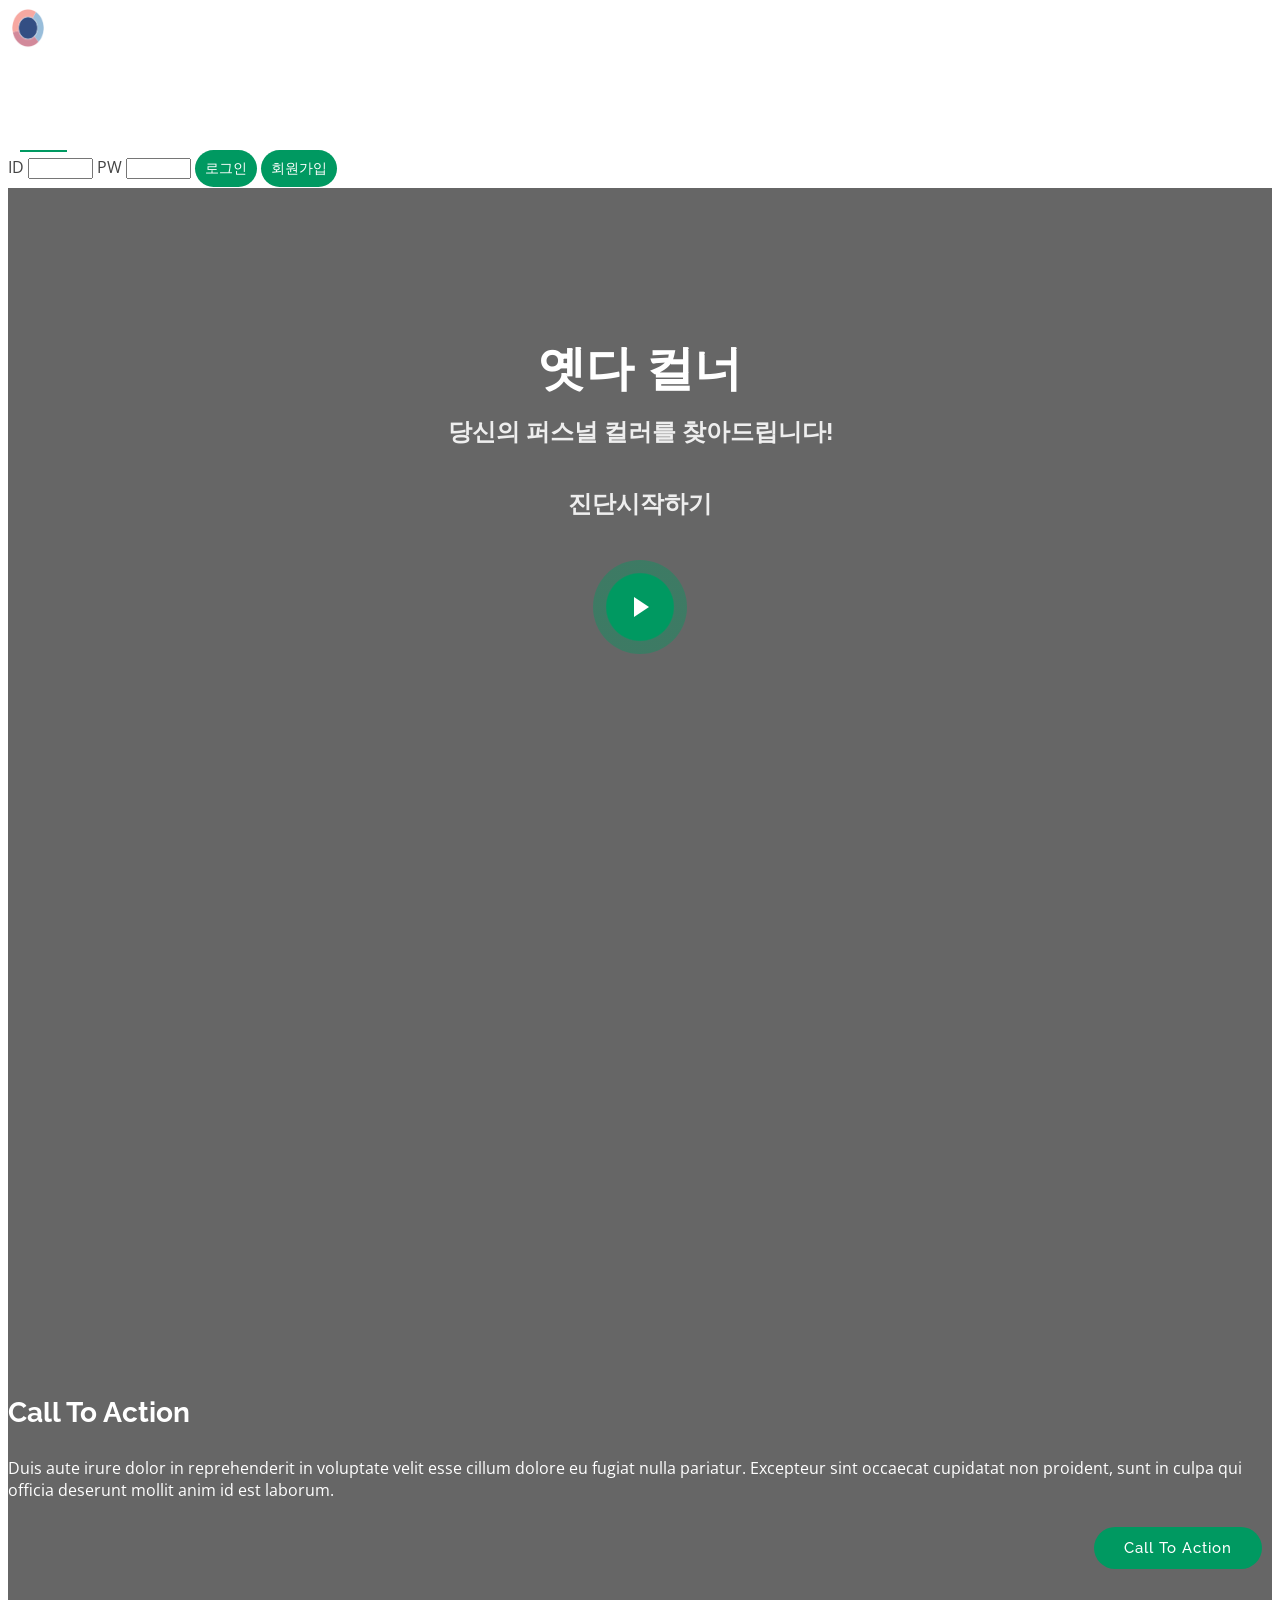
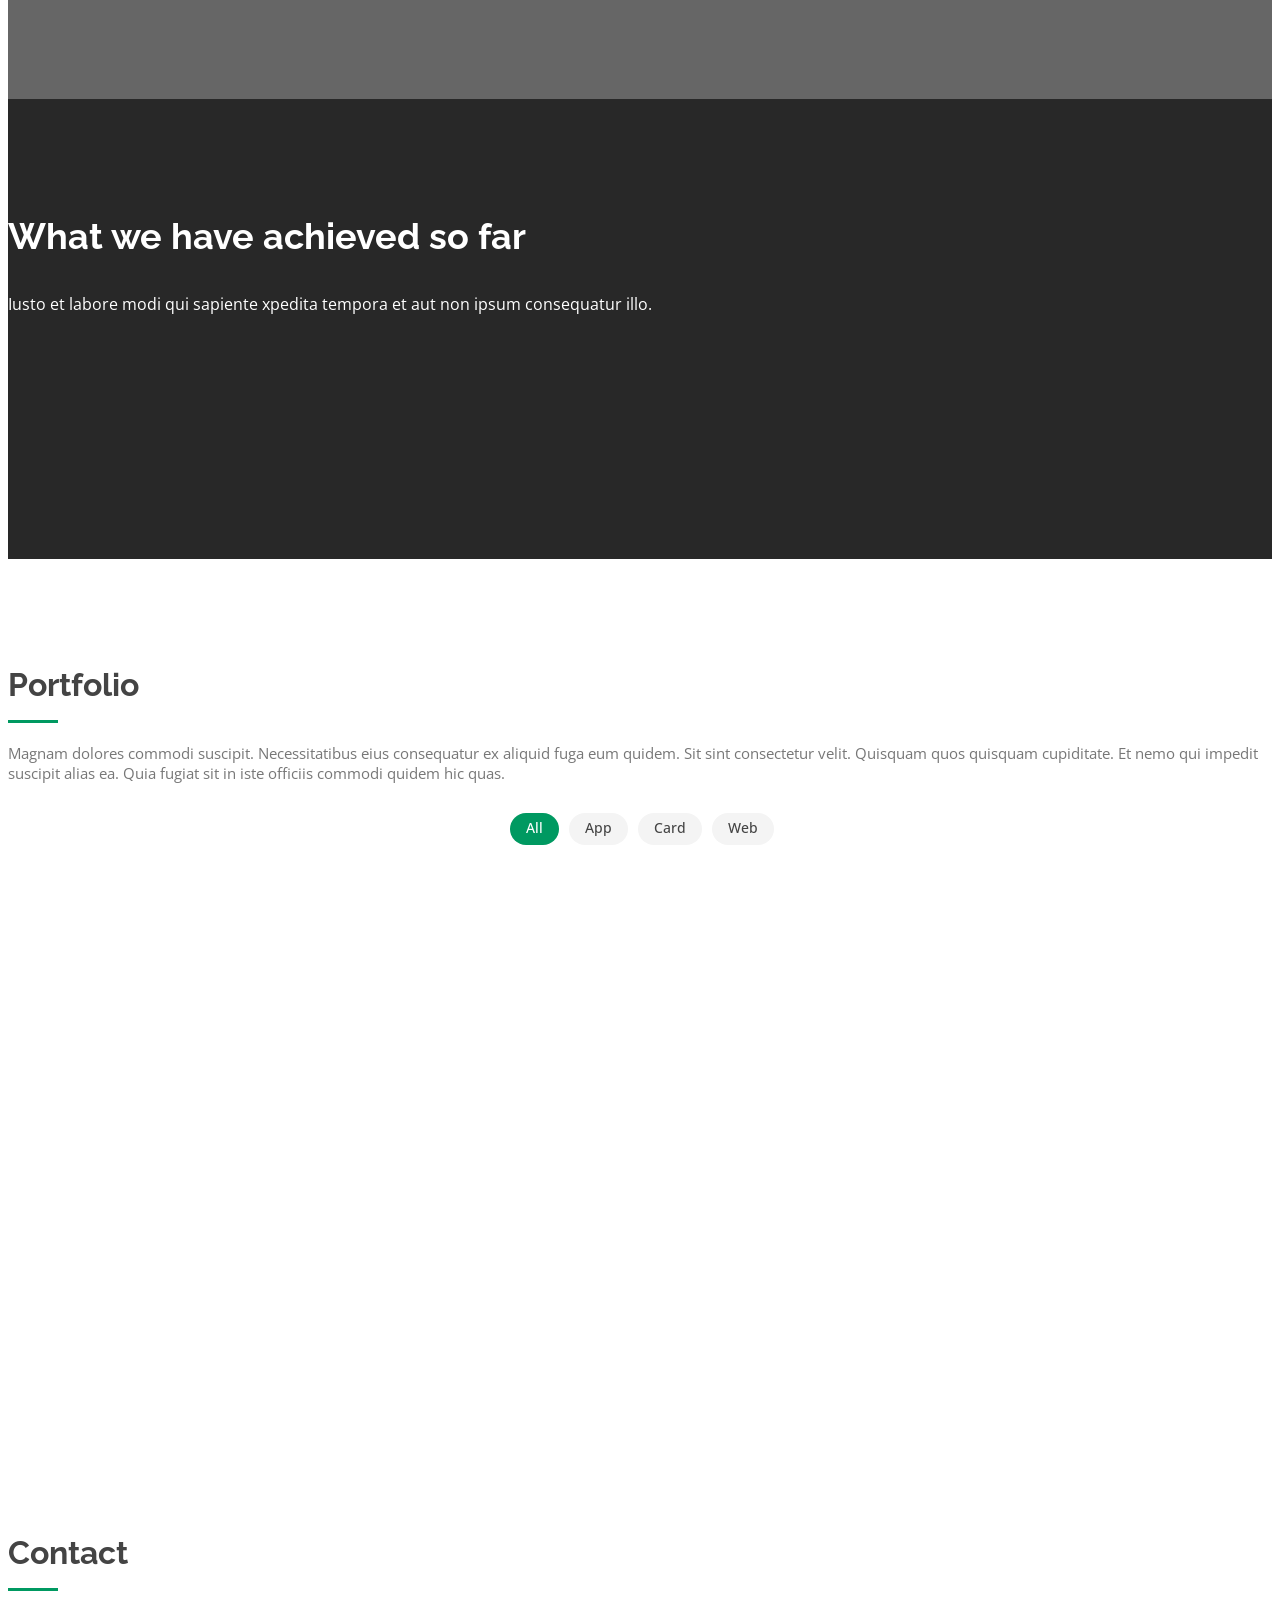
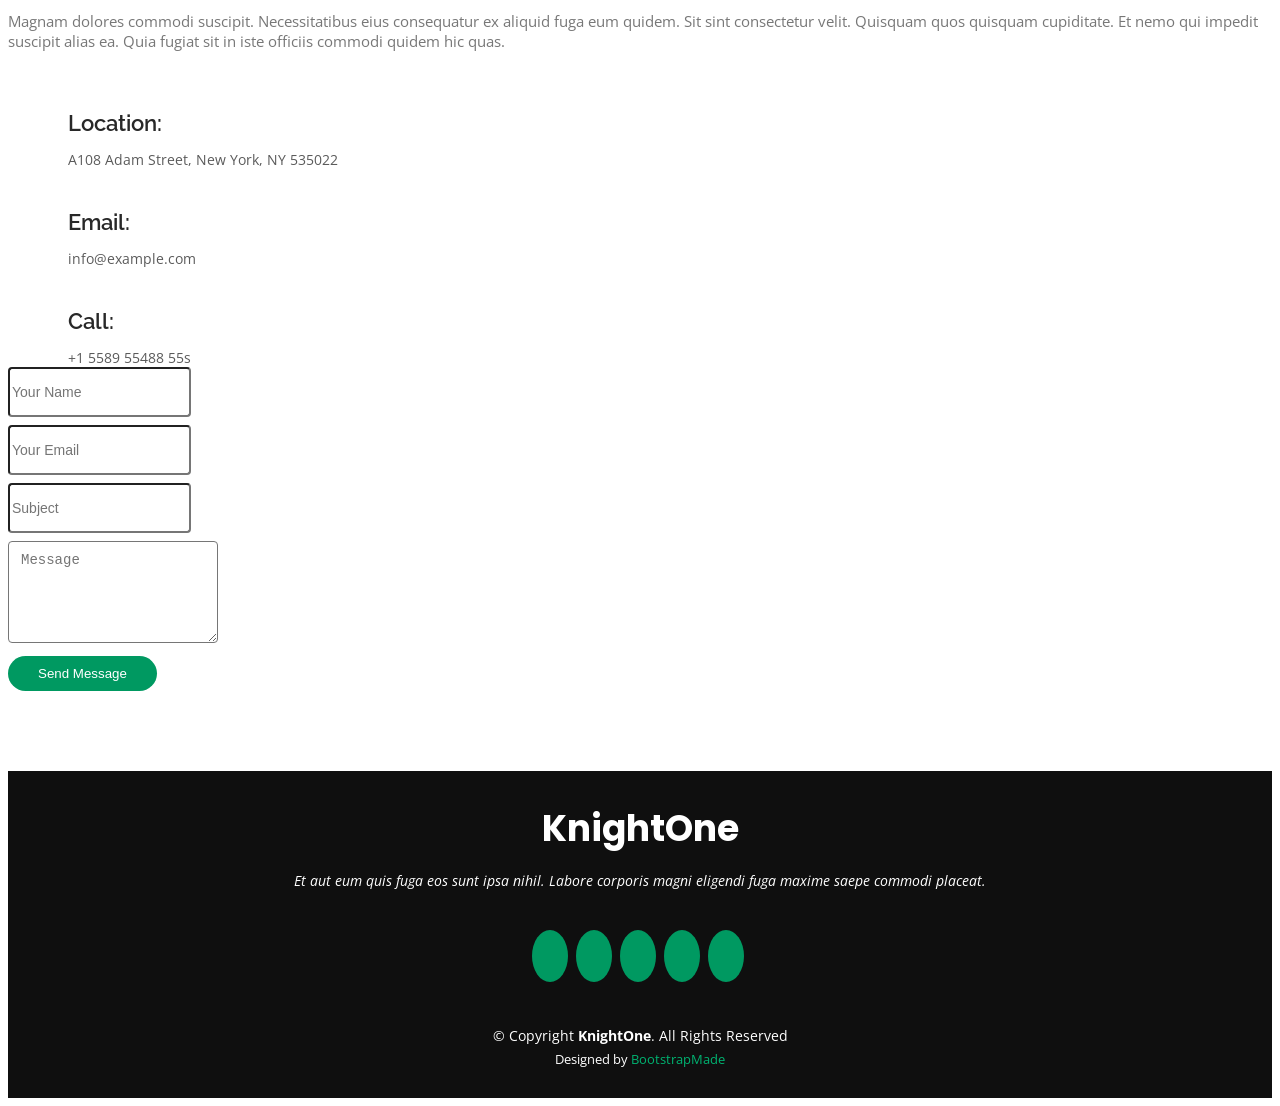
==== src/main/resources/static/index.html @ 337e0355 "Merge pull request #20 from csh0802/feature/board [21-12-17 김가연] board,comment,scrap 수정" ====
<!DOCTYPE html>
<html lang="en">

<head>
 <script src="https://ajax.googleapis.com/ajax/libs/jquery/3.5.1/jquery.min.js"></script>
	<script src="https://cdnjs.cloudflare.com/ajax/libs/jquery-cookie/1.4.1/jquery.cookie.min.js" integrity="sha512-3j3VU6WC5rPQB4Ld1jnLV7Kd5xr+cq9avvhwqzbH/taCRNURoeEpoPBK9pDyeukwSxwRPJ8fDgvYXd6SkaZ2TA==" crossorigin="anonymous" referrerpolicy="no-referrer"></script>
    <script src="../js/my.js"></script>

  <meta charset="utf-8">
  <meta content="width=device-width, initial-scale=1.0" name="viewport">

  <title>옛다 컬너</title>
  <meta content="" name="description">
  <meta content="" name="keywords">

  <!-- Favicons -->
  <link href="assets/img/favicon.png" rel="icon">
  <link href="assets/img/apple-touch-icon.png" rel="apple-touch-icon">

  <!-- Google Fonts -->
  <link href="https://fonts.googleapis.com/css?family=Open+Sans:300,300i,400,400i,600,600i,700,700i|Raleway:300,300i,400,400i,500,500i,600,600i,700,700i|Poppins:300,300i,400,400i,500,500i,600,600i,700,700i" rel="stylesheet">

  <!-- Vendor CSS Files -->
  <link href="assets/vendor/bootstrap/css/bootstrap.min.css" rel="stylesheet">
  <link href="assets/vendor/bootstrap-icons/bootstrap-icons.css" rel="stylesheet">
  <link href="assets/vendor/boxicons/css/boxicons.min.css" rel="stylesheet">
  <link href="assets/vendor/glightbox/css/glightbox.min.css" rel="stylesheet">
  <link href="assets/vendor/remixicon/remixicon.css" rel="stylesheet">
  <link href="assets/vendor/swiper/swiper-bundle.min.css" rel="stylesheet">

  <!-- Template Main CSS File -->
  <link href="assets/css/style.css" rel="stylesheet">

  <!-- =======================================================
  * Template Name: KnightOne - v4.7.0
  * Template URL: https://bootstrapmade.com/knight-simple-one-page-bootstrap-template/
  * Author: BootstrapMade.com
  * License: https://bootstrapmade.com/license/
  ======================================================== -->
</head>

<body>

  <!-- ======= Header ======= -->
  <header id="header" class="fixed-top ">
    <div class="container-fluid">

      <div class="row justify-content-center">
        <div class="col-xl-9 d-flex align-items-center justify-content-lg-between">
        <img src="assets/img/favicon.png" width="40px" height="40px">
          <h1 class="logo me-auto me-lg-0"><a href="index.html">옛다 컬너</a></h1>
          <!-- Uncomment below if you prefer to use an image logo -->
          <!-- <a href="index.html" class="logo me-auto me-lg-0"><img src="assets/img/logo.png" alt="" class="img-fluid"></a>-->

          <nav id="navbar" class="navbar order-last order-lg-0">
            <ul>
              <li><a class="nav-link scrollto active" href="#hero">Home</a></li>
              
              <li><a class="nav-link scrollto " href="#portfolio">Portfolio</a></li>
              <li><a class="nav-link scrollto" onclick='window.open("boardList", "_blank", "toolbar=yes,scrollbars=yes,resizable=yes,top=300,left=600,width=1200,height=800")'>
              Community</a></li>
              <li><a class="nav-link scrollto" onclick='window.open("basketList", "_blank", "toolbar=yes,scrollbars=yes,resizable=yes,top=300,left=600,width=1200,height=800")'>
              ColorBox</a></li>
              <li class="dropdown"><a href="#"><span>Drop Down</span> <i class="bi bi-chevron-down"></i></a>
                <ul>
                  <li><a href="#">Drop Down 1</a></li>
                  <li class="dropdown"><a href="#"><span>Deep Drop Down</span> <i class="bi bi-chevron-right"></i></a>
                    <ul>
                      <li><a href="#">Deep Drop Down 1</a></li>
                      <li><a href="#">Deep Drop Down 2</a></li>
                      <li><a href="#">Deep Drop Down 3</a></li>
                      <li><a href="#">Deep Drop Down 4</a></li>
                      <li><a href="#">Deep Drop Down 5</a></li>
                    </ul>
                  </li>
                  <li><a href="#">Drop Down 2</a></li>
                  <li><a href="#">Drop Down 3</a></li>
                  <li><a href="#">Drop Down 4</a></li>
                </ul>
              </li>
              <li><a class="nav-link scrollto" href="#contact">Contact</a></li>
            </ul>
            <i class="bi bi-list mobile-nav-toggle"></i>
          </nav><!-- .navbar -->
			<span id="loginSpan">
          		ID <input size="6" id="id">
          		PW <input size="6" id="pw" type="password">
          		<a href="#" class="get-started-btn2 scrollto" id='loginBtn' >로그인</a>
            </span>
          
          <a href="#" class="get-started-btn2 scrollto" onclick='window.open("memberInsert.html", "_blank", "toolbar=yes,scrollbars=yes,resizable=yes,top=100,left=300,width=400,height=800");'>
          회원가입</a>
        </div>
      </div>

    </div>
  </header><!-- End Header -->

  <!-- ======= Hero Section ======= -->
  <section id="hero" class="d-flex flex-column justify-content-center">
    <div class="container">
      <div class="row justify-content-center">
        <div class="col-xl-8">
          <h1>옛다 컬너</h1>
          <h2>당신의 퍼스널 컬러를 찾아드립니다!</h2>
          <h2>진단시작하기</h2>
          <a href="#" onclick='window.open("objectDetection.html", "_blank", "toolbar=yes,scrollbars=yes,resizable=yes,width=800,height=600");'
          class=" play-btn mb-4"></a>
        </div>
      </div>
    </div>
  </section><!-- End Hero -->

  <main id="main">

   

    

    <!-- ======= Cta Section ======= -->
    <section id="cta" class="cta">
      <div class="container">

        <div class="row">
          <div class="col-lg-9 text-center text-lg-start">
            <h3>Call To Action</h3>
            <p> Duis aute irure dolor in reprehenderit in voluptate velit esse cillum dolore eu fugiat nulla pariatur. Excepteur sint occaecat cupidatat non proident, sunt in culpa qui officia deserunt mollit anim id est laborum.</p>
          </div>
          <div class="col-lg-3 cta-btn-container text-center">
            <a class="cta-btn align-middle" href="#">Call To Action</a>
          </div>
        </div>

      </div>
    </section><!-- End Cta Section -->

  
   
    <!-- ======= Counts Section ======= -->
    <section id="counts" class="counts">
      <div class="container">

        <div class="text-center title">
          <h3>What we have achieved so far</h3>
          <p>Iusto et labore modi qui sapiente xpedita tempora et aut non ipsum consequatur illo.</p>
        </div>

        <div class="row counters position-relative">

          <div class="col-lg-3 col-6 text-center">
            <span data-purecounter-start="0" data-purecounter-end="232" data-purecounter-duration="1" class="purecounter"></span>
            <p>Clients</p>
          </div>

          <div class="col-lg-3 col-6 text-center">
            <span data-purecounter-start="0" data-purecounter-end="521" data-purecounter-duration="1" class="purecounter"></span>
            <p>Projects</p>
          </div>

          <div class="col-lg-3 col-6 text-center">
            <span data-purecounter-start="0" data-purecounter-end="1463" data-purecounter-duration="1" class="purecounter"></span>
            <p>Hours Of Support</p>
          </div>

          <div class="col-lg-3 col-6 text-center">
            <span data-purecounter-start="0" data-purecounter-end="15" data-purecounter-duration="1" class="purecounter"></span>
            <p>Hard Workers</p>
          </div>

        </div>

      </div>
    </section><!-- End Counts Section -->

    <!-- ======= Portfolio Section ======= -->
    <section id="portfolio" class="portfolio">
      <div class="container">

        <div class="section-title">
          <h2>Portfolio</h2>
          <p>Magnam dolores commodi suscipit. Necessitatibus eius consequatur ex aliquid fuga eum quidem. Sit sint consectetur velit. Quisquam quos quisquam cupiditate. Et nemo qui impedit suscipit alias ea. Quia fugiat sit in iste officiis commodi quidem hic quas.</p>
        </div>

        <div class="row">
          <div class="col-lg-12 d-flex justify-content-center">
            <ul id="portfolio-flters">
              <li data-filter="*" class="filter-active">All</li>
              <li data-filter=".filter-app">App</li>
              <li data-filter=".filter-card">Card</li>
              <li data-filter=".filter-web">Web</li>
            </ul>
          </div>
        </div>

        <div class="row portfolio-container">

          <div class="col-lg-4 col-md-6 portfolio-item filter-app">
            <img src="assets/img/portfolio/portfolio-1.jpg" class="img-fluid" alt="">
            <div class="portfolio-info">
              <h4>App 1</h4>
              <p>App</p>
              <a href="assets/img/portfolio/portfolio-1.jpg" data-gallery="portfolioGallery" class="portfolio-lightbox preview-link" title="App 1"><i class="bx bx-plus"></i></a>
              <a href="portfolio-details.html" class="details-link" title="More Details"><i class="bx bx-link"></i></a>
            </div>
          </div>

          <div class="col-lg-4 col-md-6 portfolio-item filter-web">
            <img src="assets/img/portfolio/portfolio-2.jpg" class="img-fluid" alt="">
            <div class="portfolio-info">
              <h4>Web 3</h4>
              <p>Web</p>
              <a href="assets/img/portfolio/portfolio-2.jpg" data-gallery="portfolioGallery" class="portfolio-lightbox preview-link" title="Web 3"><i class="bx bx-plus"></i></a>
              <a href="portfolio-details.html" class="details-link" title="More Details"><i class="bx bx-link"></i></a>
            </div>
          </div>

          <div class="col-lg-4 col-md-6 portfolio-item filter-app">
            <img src="assets/img/portfolio/portfolio-3.jpg" class="img-fluid" alt="">
            <div class="portfolio-info">
              <h4>App 2</h4>
              <p>App</p>
              <a href="assets/img/portfolio/portfolio-3.jpg" data-gallery="portfolioGallery" class="portfolio-lightbox preview-link" title="App 2"><i class="bx bx-plus"></i></a>
              <a href="portfolio-details.html" class="details-link" title="More Details"><i class="bx bx-link"></i></a>
            </div>
          </div>

          <div class="col-lg-4 col-md-6 portfolio-item filter-card">
            <img src="assets/img/portfolio/portfolio-4.jpg" class="img-fluid" alt="">
            <div class="portfolio-info">
              <h4>Card 2</h4>
              <p>Card</p>
              <a href="assets/img/portfolio/portfolio-4.jpg" data-gallery="portfolioGallery" class="portfolio-lightbox preview-link" title="Card 2"><i class="bx bx-plus"></i></a>
              <a href="portfolio-details.html" class="details-link" title="More Details"><i class="bx bx-link"></i></a>
            </div>
          </div>

          <div class="col-lg-4 col-md-6 portfolio-item filter-web">
            <img src="assets/img/portfolio/portfolio-5.jpg" class="img-fluid" alt="">
            <div class="portfolio-info">
              <h4>Web 2</h4>
              <p>Web</p>
              <a href="assets/img/portfolio/portfolio-5.jpg" data-gallery="portfolioGallery" class="portfolio-lightbox preview-link" title="Web 2"><i class="bx bx-plus"></i></a>
              <a href="portfolio-details.html" class="details-link" title="More Details"><i class="bx bx-link"></i></a>
            </div>
          </div>

          <div class="col-lg-4 col-md-6 portfolio-item filter-app">
            <img src="assets/img/portfolio/portfolio-6.jpg" class="img-fluid" alt="">
            <div class="portfolio-info">
              <h4>App 3</h4>
              <p>App</p>
              <a href="assets/img/portfolio/portfolio-6.jpg" data-gallery="portfolioGallery" class="portfolio-lightbox preview-link" title="App 3"><i class="bx bx-plus"></i></a>
              <a href="portfolio-details.html" class="details-link" title="More Details"><i class="bx bx-link"></i></a>
            </div>
          </div>

          <div class="col-lg-4 col-md-6 portfolio-item filter-card">
            <img src="assets/img/portfolio/portfolio-7.jpg" class="img-fluid" alt="">
            <div class="portfolio-info">
              <h4>Card 1</h4>
              <p>Card</p>
              <a href="assets/img/portfolio/portfolio-7.jpg" data-gallery="portfolioGallery" class="portfolio-lightbox preview-link" title="Card 1"><i class="bx bx-plus"></i></a>
              <a href="portfolio-details.html" class="details-link" title="More Details"><i class="bx bx-link"></i></a>
            </div>
          </div>

          <div class="col-lg-4 col-md-6 portfolio-item filter-card">
            <img src="assets/img/portfolio/portfolio-8.jpg" class="img-fluid" alt="">
            <div class="portfolio-info">
              <h4>Card 3</h4>
              <p>Card</p>
              <a href="assets/img/portfolio/portfolio-8.jpg" data-gallery="portfolioGallery" class="portfolio-lightbox preview-link" title="Card 3"><i class="bx bx-plus"></i></a>
              <a href="portfolio-details.html" class="details-link" title="More Details"><i class="bx bx-link"></i></a>
            </div>
          </div>

          <div class="col-lg-4 col-md-6 portfolio-item filter-web">
            <img src="assets/img/portfolio/portfolio-9.jpg" class="img-fluid" alt="">
            <div class="portfolio-info">
              <h4>Web 3</h4>
              <p>Web</p>
              <a href="assets/img/portfolio/portfolio-9.jpg" data-gallery="portfolioGallery" class="portfolio-lightbox preview-link" title="Web 3"><i class="bx bx-plus"></i></a>
              <a href="portfolio-details.html" class="details-link" title="More Details"><i class="bx bx-link"></i></a>
            </div>
          </div>

        </div>

      </div>
    </section><!-- End Portfolio Section -->

  <!-- ======= Contact Section ======= -->
    <section id="contact" class="contact">
      <div class="container">

        <div class="section-title">
          <h2>Contact</h2>
          <p>Magnam dolores commodi suscipit. Necessitatibus eius consequatur ex aliquid fuga eum quidem. Sit sint consectetur velit. Quisquam quos quisquam cupiditate. Et nemo qui impedit suscipit alias ea. Quia fugiat sit in iste officiis commodi quidem hic quas.</p>
        </div>
      </div>

      <div>
      </div>

      <div class="container">

        <div class="row mt-5">

          <div class="col-lg-4">
            <div class="info">
              <div class="address">
                <i class="ri-map-pin-line"></i>
                <h4>Location:</h4>
                <p>A108 Adam Street, New York, NY 535022</p>
              </div>

              <div class="email">
                <i class="ri-mail-line"></i>
                <h4>Email:</h4>
                <p>info@example.com</p>
              </div>

              <div class="phone">
                <i class="ri-phone-line"></i>
                <h4>Call:</h4>
                <p>+1 5589 55488 55s</p>
              </div>

            </div>

          </div>

          <div class="col-lg-8 mt-5 mt-lg-0">

            <form action="forms/contact.php" method="post" role="form" class="php-email-form">
              <div class="row">
                <div class="col-md-6 form-group">
                  <input type="text" name="name" class="form-control" id="name" placeholder="Your Name" required>
                </div>
                <div class="col-md-6 form-group mt-3 mt-md-0">
                  <input type="email" class="form-control" name="email" id="email" placeholder="Your Email" required>
                </div>
              </div>
              <div class="form-group mt-3">
                <input type="text" class="form-control" name="subject" id="subject" placeholder="Subject" required>
              </div>
              <div class="form-group mt-3">
                <textarea class="form-control" name="message" rows="5" placeholder="Message" required></textarea>
              </div>
              <div class="my-3">
                <div class="loading">Loading</div>
                <div class="error-message"></div>
                <div class="sent-message">Your message has been sent. Thank you!</div>
              </div>
              <div class="text-center"><button type="submit">Send Message</button></div>
            </form>

          </div>

        </div>

      </div>
    </section><!-- End Contact Section -->

 


     

  </main><!-- End #main -->

  <!-- ======= Footer ======= -->
  <footer id="footer">
    <div class="container">
      <h3>KnightOne</h3>
      <p>Et aut eum quis fuga eos sunt ipsa nihil. Labore corporis magni eligendi fuga maxime saepe commodi placeat.</p>
      <div class="social-links">
        <a href="#" class="twitter"><i class="bx bxl-twitter"></i></a>
        <a href="#" class="facebook"><i class="bx bxl-facebook"></i></a>
        <a href="#" class="instagram"><i class="bx bxl-instagram"></i></a>
        <a href="#" class="google-plus"><i class="bx bxl-skype"></i></a>
        <a href="#" class="linkedin"><i class="bx bxl-linkedin"></i></a>
      </div>
      <div class="copyright">
        &copy; Copyright <strong><span>KnightOne</span></strong>. All Rights Reserved
      </div>
      <div class="credits">
        <!-- All the links in the footer should remain intact. -->
        <!-- You can delete the links only if you purchased the pro version. -->
        <!-- Licensing information: https://bootstrapmade.com/license/ -->
        <!-- Purchase the pro version with working PHP/AJAX contact form: https://bootstrapmade.com/knight-simple-one-page-bootstrap-template/ -->
        Designed by <a href="https://bootstrapmade.com/">BootstrapMade</a>
      </div>
    </div>
  </footer><!-- End Footer -->

  <div id="preloader"></div>
  <a href="#" class="back-to-top d-flex align-items-center justify-content-center"><i class="bi bi-arrow-up-short"></i></a>

  <!-- Vendor JS Files -->
  <script src="assets/vendor/purecounter/purecounter.js"></script>
  <script src="assets/vendor/bootstrap/js/bootstrap.bundle.min.js"></script>
  <script src="assets/vendor/glightbox/js/glightbox.min.js"></script>
  <script src="assets/vendor/isotope-layout/isotope.pkgd.min.js"></script>
  <script src="assets/vendor/swiper/swiper-bundle.min.js"></script>
  <script src="assets/vendor/php-email-form/validate.js"></script>

  <!-- Template Main JS File -->
  <script src="assets/js/main.js"></script>

</body>

</html>
---- src/main/resources/static/assets/css/style.css ----
/**
* Template Name: KnightOne - v4.7.0
* Template URL: https://bootstrapmade.com/knight-simple-one-page-bootstrap-template/
* Author: BootstrapMade.com
* License: https://bootstrapmade.com/license/
*/

/*--------------------------------------------------------------
# General
--------------------------------------------------------------*/
body {
  font-family: "Open Sans", sans-serif;
  color: #444444;
}

a {
  color: #009961;
  text-decoration: none;
}

a:hover {
  color: #00cc81;
  text-decoration: none;
}

h1, h2, h3, h4, h5, h6 {
  font-family: "Raleway", sans-serif;
}

/*--------------------------------------------------------------
# Preloader
--------------------------------------------------------------*/
#preloader {
  position: fixed;
  top: 0;
  left: 0;
  right: 0;
  bottom: 0;
  z-index: 9999;
  overflow: hidden;
  background: #fff;
}

#preloader:before {
  content: "";
  position: fixed;
  top: calc(50% - 30px);
  left: calc(50% - 30px);
  border: 6px solid #009961;
  border-top-color: #fff;
  border-bottom-color: #fff;
  border-radius: 50%;
  width: 60px;
  height: 60px;
  -webkit-animation: animate-preloader 1s linear infinite;
  animation: animate-preloader 1s linear infinite;
}

@-webkit-keyframes animate-preloader {
  0% {
    transform: rotate(0deg);
  }
  100% {
    transform: rotate(360deg);
  }
}

@keyframes animate-preloader {
  0% {
    transform: rotate(0deg);
  }
  100% {
    transform: rotate(360deg);
  }
}
/*--------------------------------------------------------------
# Back to top button
--------------------------------------------------------------*/
.back-to-top {
  position: fixed;
  visibility: hidden;
  opacity: 0;
  right: 15px;
  bottom: 15px;
  z-index: 996;
  background: #009961;
  width: 40px;
  height: 40px;
  border-radius: 50px;
  transition: all 0.4s;
}
.back-to-top i {
  font-size: 28px;
  color: #fff;
  line-height: 0;
}
.back-to-top:hover {
  background: #00c27b;
  color: #fff;
}
.back-to-top.active {
  visibility: visible;
  opacity: 1;
}

/*--------------------------------------------------------------
# Header
--------------------------------------------------------------*/
#header {
  transition: all 0.5s;
  z-index: 997;
  border-bottom: 1px solid rgba(255, 255, 255, 0.1);
}
#header.header-scrolled, #header.header-inner-pages {
  background: rgba(40, 40, 40, 0.9);
}
#header .logo {
  font-size: 28px;
  margin: 0;
  padding: 0;
  line-height: 1;
  font-weight: 700;
  letter-spacing: 0.5px;
}
#header .logo a {
  color: #fff;
}
#header .logo img {
  max-height: 40px;
}
@media (max-width: 992px) {
  #header {
    border: 0;
    padding: 15px 0;
  }
}

/* Get Startet Button */
.get-started-btn {
  
  background: #009961;
  color: #fff;
  border-radius: 50px;
  padding: 8px 25px 9px 25px;
  white-space: nowrap;
  transition: 0.3s;
  font-size: 14px;
  display: inline-block;
}
.get-started-btn2 {
  
  background: #009961;
  color: #fff;
  border-radius: 50px;
  padding: 8px 10px 9px 10px;
  white-space: nowrap;
  transition: 0.3s;
  font-size: 14px;
  display: inline-block;
}
.get-started-btn:hover {
  background: #00b371;
  color: #fff;
}
@media (max-width: 992px) {
  .get-started-btn {
    margin: 0 15px 0 0;
    padding: 6px 18px;
  }
}

/*--------------------------------------------------------------
# Navigation Menu
--------------------------------------------------------------*/
/**
* Desktop Navigation 
*/
.navbar {
  padding: 0;
}
.navbar ul {
  margin: 0;
  padding: 0;
  display: flex;
  list-style: none;
  align-items: center;
}
.navbar li {
  position: relative;
}
.navbar > ul > li {
  position: relative;
  white-space: nowrap;
  margin: 0 12px;
}
.navbar a, .navbar a:focus {
  display: flex;
  align-items: center;
  justify-content: space-between;
  padding: 25px 3px;
  font-size: 14px;
  font-weight: 600;
  color: rgba(255, 255, 255, 0.7);
  white-space: nowrap;
  transition: 0.3s;
  position: relative;
}
.navbar a i, .navbar a:focus i {
  font-size: 12px;
  line-height: 0;
  margin-left: 5px;
}
.navbar > ul > li > a:before {
  content: "";
  position: absolute;
  width: 100%;
  height: 2px;
  bottom: -2px;
  left: 0;
  background-color: #009961;
  visibility: hidden;
  width: 0px;
  transition: all 0.3s ease-in-out 0s;
}
.navbar a:hover:before, .navbar li:hover > a:before, .navbar .active:before {
  visibility: visible;
  width: 100%;
}
.navbar a:hover, .navbar .active, .navbar .active:focus, .navbar li:hover > a {
  color: #fff;
}
.navbar .dropdown ul {
  display: block;
  position: absolute;
  left: 0;
  top: calc(100% + 30px);
  margin: 0;
  padding: 10px 0;
  z-index: 99;
  opacity: 0;
  visibility: hidden;
  background: #fff;
  box-shadow: 0px 0px 30px rgba(127, 137, 161, 0.25);
  transition: 0.3s;
  border-top: 2px solid #009961;
}
.navbar .dropdown ul li {
  min-width: 200px;
}
.navbar .dropdown ul a {
  padding: 10px 20px;
  font-size: 14px;
  text-transform: none;
  font-weight: 500;
  color: #282828;
}
.navbar .dropdown ul a i {
  font-size: 12px;
}
.navbar .dropdown ul a:hover, .navbar .dropdown ul .active:hover, .navbar .dropdown ul li:hover > a {
  color: #009961;
}
.navbar .dropdown:hover > ul {
  opacity: 1;
  top: 100%;
  visibility: visible;
}
.navbar .dropdown .dropdown ul {
  top: 0;
  left: calc(100% - 30px);
  visibility: hidden;
}
.navbar .dropdown .dropdown:hover > ul {
  opacity: 1;
  top: 0;
  left: 100%;
  visibility: visible;
}
@media (max-width: 1366px) {
  .navbar .dropdown .dropdown ul {
    left: -90%;
  }
  .navbar .dropdown .dropdown:hover > ul {
    left: -100%;
  }
}

/**
* Mobile Navigation 
*/
.mobile-nav-toggle {
  color: #fff;
  font-size: 28px;
  cursor: pointer;
  display: none;
  line-height: 0;
  transition: 0.5s;
}

@media (max-width: 991px) {
  .mobile-nav-toggle {
    display: block;
  }

  .navbar ul {
    display: none;
  }
}
.navbar-mobile {
  position: fixed;
  overflow: hidden;
  top: 0;
  right: 0;
  left: 0;
  bottom: 0;
  background: rgba(15, 15, 15, 0.9);
  transition: 0.3s;
  z-index: 999;
}
.navbar-mobile .mobile-nav-toggle {
  position: absolute;
  top: 15px;
  right: 15px;
}
.navbar-mobile ul {
  display: block;
  position: absolute;
  top: 55px;
  right: 15px;
  bottom: 15px;
  left: 15px;
  padding: 10px 0;
  background-color: #fff;
  overflow-y: auto;
  transition: 0.3s;
}
.navbar-mobile a, .navbar-mobile a:focus {
  padding: 10px 20px;
  font-size: 15px;
  color: #282828;
}
.navbar-mobile a:hover:before, .navbar-mobile li:hover > a:before, .navbar-mobile .active:before {
  visibility: hidden;
}
.navbar-mobile a:hover, .navbar-mobile .active, .navbar-mobile li:hover > a {
  color: #009961;
}
.navbar-mobile .getstarted, .navbar-mobile .getstarted:focus {
  margin: 15px;
}
.navbar-mobile .dropdown ul {
  position: static;
  display: none;
  margin: 10px 20px;
  padding: 10px 0;
  z-index: 99;
  opacity: 1;
  visibility: visible;
  background: #fff;
  box-shadow: 0px 0px 30px rgba(127, 137, 161, 0.25);
}
.navbar-mobile .dropdown ul li {
  min-width: 200px;
}
.navbar-mobile .dropdown ul a {
  padding: 10px 20px;
}
.navbar-mobile .dropdown ul a i {
  font-size: 12px;
}
.navbar-mobile .dropdown ul a:hover, .navbar-mobile .dropdown ul .active:hover, .navbar-mobile .dropdown ul li:hover > a {
  color: #009961;
}
.navbar-mobile .dropdown > .dropdown-active {
  display: block;
}

/*--------------------------------------------------------------
# Hero Section
--------------------------------------------------------------*/
#hero {
  width: 100%;
  height: 100vh;
  background: url("../img/hero-bg.jpg") top center;
  background-size: cover;
  position: relative;
}
#hero:before {
  content: "";
  background: rgba(0, 0, 0, 0.6);
  position: absolute;
  bottom: 0;
  top: 0;
  left: 0;
  right: 0;
}
#hero .container {
  padding-top: 72px;
  position: relative;
  text-align: center;
}
#hero h1 {
  margin: 0 0 10px 0;
  font-size: 48px;
  font-weight: 700;
  line-height: 56px;
  color: #fff;
}
#hero h2 {
  color: #eee;
  margin-bottom: 40px;
  font-size: 24px;
}
#hero .play-btn {
  width: 94px;
  height: 94px;
  margin: 0 auto;
  background: radial-gradient(#009961 50%, rgba(0, 153, 97, 0.4) 52%);
  border-radius: 50%;
  display: block;
  overflow: hidden;
  position: relative;
}
#hero .play-btn::after {
  content: "";
  position: absolute;
  left: 50%;
  top: 50%;
  transform: translateX(-40%) translateY(-50%);
  width: 0;
  height: 0;
  border-top: 10px solid transparent;
  border-bottom: 10px solid transparent;
  border-left: 15px solid #fff;
  z-index: 100;
  transition: all 400ms cubic-bezier(0.55, 0.055, 0.675, 0.19);
}
#hero .play-btn::before {
  content: "";
  position: absolute;
  width: 120px;
  height: 120px;
  -webkit-animation-delay: 0s;
  animation-delay: 0s;
  -webkit-animation: pulsate-btn 3s;
  animation: pulsate-btn 3s;
  -webkit-animation-direction: forwards;
  animation-direction: forwards;
  -webkit-animation-iteration-count: infinite;
  animation-iteration-count: infinite;
  -webkit-animation-timing-function: steps;
  animation-timing-function: steps;
  opacity: 1;
  border-radius: 50%;
  border: 5px solid rgba(0, 153, 97, 0.7);
  top: -15%;
  left: -15%;
  background: rgba(198, 16, 0, 0);
}
#hero .play-btn:hover::after {
  border-left: 15px solid #009961;
  transform: scale(20);
}
#hero .play-btn:hover::before {
  content: "";
  position: absolute;
  left: 50%;
  top: 50%;
  transform: translateX(-40%) translateY(-50%);
  width: 0;
  height: 0;
  border: none;
  border-top: 10px solid transparent;
  border-bottom: 10px solid transparent;
  border-left: 15px solid #fff;
  z-index: 200;
  -webkit-animation: none;
  animation: none;
  border-radius: 0;
}
@media (min-width: 1024px) {
  #hero {
    background-attachment: fixed;
  }
}
@media (max-width: 768px) {
  #hero h1 {
    font-size: 28px;
    line-height: 36px;
  }
  #hero h2 {
    font-size: 18px;
    line-height: 24px;
    margin-bottom: 30px;
  }
}

@-webkit-keyframes pulsate-btn {
  0% {
    transform: scale(0.6, 0.6);
    opacity: 1;
  }
  100% {
    transform: scale(1, 1);
    opacity: 0;
  }
}

@keyframes pulsate-btn {
  0% {
    transform: scale(0.6, 0.6);
    opacity: 1;
  }
  100% {
    transform: scale(1, 1);
    opacity: 0;
  }
}
/*--------------------------------------------------------------
# Sections General
--------------------------------------------------------------*/
section {
  padding: 80px 0;
  overflow: hidden;
}

.section-bg {
  background-color: #8fffd6;
}

.section-title {
  padding-bottom: 30px;
}
.section-title h2 {
  font-size: 32px;
  font-weight: bold;
  margin-bottom: 20px;
  padding-bottom: 20px;
  position: relative;
}
.section-title h2::after {
  content: "";
  position: absolute;
  display: block;
  width: 50px;
  height: 3px;
  background: #009961;
  bottom: 0;
  left: 0;
}
.section-title p {
  margin-bottom: 0;
  color: #777777;
  font-size: 15px;
}

/*--------------------------------------------------------------
# About Us
--------------------------------------------------------------*/
.about .content h3 {
  font-weight: 600;
  font-size: 26px;
}
.about .content ul {
  list-style: none;
  padding: 0;
}
.about .content ul li {
  padding-left: 28px;
  position: relative;
}
.about .content ul li + li {
  margin-top: 10px;
}
.about .content ul i {
  position: absolute;
  left: 0;
  top: 2px;
  font-size: 20px;
  color: #009961;
  line-height: 1;
}
.about .content p:last-child {
  margin-bottom: 0;
}
.about .content .btn-learn-more {
  font-family: "Raleway", sans-serif;
  font-weight: 600;
  font-size: 14px;
  letter-spacing: 1px;
  display: inline-block;
  padding: 12px 32px;
  border-radius: 50px;
  transition: 0.3s;
  line-height: 1;
  color: #009961;
  -webkit-animation-delay: 0.8s;
  animation-delay: 0.8s;
  margin-top: 6px;
  border: 2px solid #009961;
}
.about .content .btn-learn-more:hover {
  background: #009961;
  color: #fff;
  text-decoration: none;
}

/*--------------------------------------------------------------
# Services
--------------------------------------------------------------*/
.services .icon-box {
  padding: 60px 30px;
  transition: all ease-in-out 0.3s;
  background: #fefefe;
  box-shadow: 0px 5px 90px 0px rgba(110, 123, 131, 0.1);
  border-radius: 18px;
  border-bottom: 5px solid #fff;
}
.services .icon-box .icon {
  width: 64px;
  height: 64px;
  background: #009961;
  border-radius: 50px;
  display: flex;
  align-items: center;
  justify-content: center;
  margin-bottom: 20px;
  transition: ease-in-out 0.3s;
  color: #fff;
}
.services .icon-box .icon i {
  font-size: 28px;
}
.services .icon-box h4 {
  font-weight: 700;
  margin-bottom: 15px;
  font-size: 24px;
}
.services .icon-box h4 a {
  color: #282828;
  transition: ease-in-out 0.3s;
}
.services .icon-box p {
  line-height: 24px;
  font-size: 14px;
  margin-bottom: 0;
}
.services .icon-box:hover {
  transform: translateY(-10px);
  border-color: #009961;
}
.services .icon-box:hover h4 a {
  color: #009961;
}

/*--------------------------------------------------------------
# Cta
--------------------------------------------------------------*/
.cta {
  background: linear-gradient(rgba(0, 0, 0, 0.6), rgba(0, 0, 0, 0.6)), url("../img/cta-bg.jpg") fixed center center;
  background-size: cover;
  padding: 120px 0;
}
.cta h3 {
  color: #fff;
  font-size: 28px;
  font-weight: 700;
}
.cta p {
  color: #fff;
}
.cta .cta-btn {
  font-family: "Raleway", sans-serif;
  font-weight: 500;
  font-size: 15px;
  letter-spacing: 1px;
  display: inline-block;
  padding: 12px 30px;
  border-radius: 2px;
  transition: 0.5s;
  margin: 10px;
  background: #009961;
  color: #fff;
  border-radius: 50px;
}
.cta .cta-btn:hover {
  background: #00b371;
}
@media (max-width: 1024px) {
  .cta {
    background-attachment: scroll;
  }
}
@media (min-width: 769px) {
  .cta .cta-btn-container {
    display: flex;
    align-items: center;
    justify-content: flex-end;
  }
}

/*--------------------------------------------------------------
# Features
--------------------------------------------------------------*/
.features .icon-box h4 {
  font-size: 20px;
  font-weight: 700;
  margin: 5px 0 10px 60px;
}
.features .icon-box i {
  font-size: 48px;
  float: left;
  color: #009961;
}
.features .icon-box p {
  font-size: 15px;
  color: #848484;
  margin-left: 60px;
}
.features .image {
  background-position: center center;
  background-repeat: no-repeat;
  background-size: cover;
  min-height: 400px;
}

/*--------------------------------------------------------------
# Clients
--------------------------------------------------------------*/
.clients {
  padding-top: 30px;
}
.clients .clients-wrap {
  border-top: 1px solid #e7e7e7;
  border-left: 1px solid #e7e7e7;
}
.clients .client-logo {
  padding: 64px;
  display: flex;
  justify-content: center;
  align-items: center;
  border-right: 1px solid #e7e7e7;
  border-bottom: 1px solid #e7e7e7;
  overflow: hidden;
  background: #fff;
  height: 140px;
}
.clients .client-logo:hover img {
  transform: scale(1.1);
}
.clients img {
  transition: all 0.4s ease-in-out;
}

/*--------------------------------------------------------------
# Counts
--------------------------------------------------------------*/
.counts {
  background: url("../img/counts-bg.jpg") center center no-repeat;
  background-size: cover;
  padding: 80px 0 60px 0;
  position: relative;
}
.counts::before {
  content: "";
  position: absolute;
  background: rgba(17, 17, 17, 0.9);
  left: 0;
  right: 0;
  top: 0;
  bottom: 0;
}
.counts .title {
  position: relative;
  color: #fff;
  margin-bottom: 40px;
}
.counts .title h3 {
  font-size: 36px;
  font-weight: 700;
}
.counts .counters span {
  font-size: 48px;
  display: block;
  font-weight: 700;
  color: #009961;
}
.counts .counters p {
  padding: 0;
  margin: 0 0 20px 0;
  font-family: "Raleway", sans-serif;
  font-size: 14px;
  color: #fff;
}
@media (min-width: 1200px) {
  .counts {
    background-attachment: fixed;
  }
}

/*--------------------------------------------------------------
# Portfolio
--------------------------------------------------------------*/
.portfolio #portfolio-flters {
  padding: 0;
  margin: 0 auto 25px auto;
  list-style: none;
  text-align: center;
  border-radius: 50px;
}
.portfolio #portfolio-flters li {
  cursor: pointer;
  display: inline-block;
  padding: 8px 16px 10px 16px;
  font-size: 14px;
  font-weight: 500;
  line-height: 1;
  color: #444444;
  margin: 0 3px 10px 3px;
  transition: all ease-in-out 0.3s;
  background: #f4f4f4;
  border-radius: 50px;
}
.portfolio #portfolio-flters li:hover, .portfolio #portfolio-flters li.filter-active {
  color: #fff;
  background: #009961;
}
.portfolio #portfolio-flters li:last-child {
  margin-right: 0;
}
.portfolio .portfolio-item {
  margin-bottom: 30px;
  overflow: hidden;
}
.portfolio .portfolio-item img {
  position: relative;
  top: 0;
  transition: all 0.6s cubic-bezier(0.645, 0.045, 0.355, 1);
}
.portfolio .portfolio-item .portfolio-info {
  opacity: 0;
  position: absolute;
  left: 15px;
  right: 15px;
  bottom: -50px;
  z-index: 3;
  transition: all ease-in-out 0.3s;
  background: #009961;
  padding: 15px 20px;
}
.portfolio .portfolio-item .portfolio-info h4 {
  font-size: 18px;
  color: #fff;
  font-weight: 600;
}
.portfolio .portfolio-item .portfolio-info p {
  color: #fff;
  font-size: 14px;
  margin-bottom: 0;
}
.portfolio .portfolio-item .portfolio-info .preview-link, .portfolio .portfolio-item .portfolio-info .details-link {
  position: absolute;
  right: 50px;
  font-size: 24px;
  top: calc(50% - 18px);
  color: white;
  transition: ease-in-out 0.3s;
}
.portfolio .portfolio-item .portfolio-info .preview-link:hover, .portfolio .portfolio-item .portfolio-info .details-link:hover {
  color: #33ffb4;
}
.portfolio .portfolio-item .portfolio-info .details-link {
  right: 15px;
}
.portfolio .portfolio-item:hover img {
  top: -30px;
}
.portfolio .portfolio-item:hover .portfolio-info {
  opacity: 1;
  bottom: 0;
}

/*--------------------------------------------------------------
# Portfolio Details
--------------------------------------------------------------*/
.portfolio-details {
  padding-top: 40px;
}
.portfolio-details .portfolio-details-slider img {
  width: 100%;
}
.portfolio-details .portfolio-details-slider .swiper-pagination {
  margin-top: 20px;
  position: relative;
}
.portfolio-details .portfolio-details-slider .swiper-pagination .swiper-pagination-bullet {
  width: 12px;
  height: 12px;
  background-color: #fff;
  opacity: 1;
  border: 1px solid #009961;
}
.portfolio-details .portfolio-details-slider .swiper-pagination .swiper-pagination-bullet-active {
  background-color: #009961;
}
.portfolio-details .portfolio-info {
  padding: 30px;
  box-shadow: 0px 0 30px rgba(40, 40, 40, 0.08);
}
.portfolio-details .portfolio-info h3 {
  font-size: 22px;
  font-weight: 700;
  margin-bottom: 20px;
  padding-bottom: 20px;
  border-bottom: 1px solid #eee;
}
.portfolio-details .portfolio-info ul {
  list-style: none;
  padding: 0;
  font-size: 15px;
}
.portfolio-details .portfolio-info ul li + li {
  margin-top: 10px;
}
.portfolio-details .portfolio-description {
  padding-top: 30px;
}
.portfolio-details .portfolio-description h2 {
  font-size: 26px;
  font-weight: 700;
  margin-bottom: 20px;
}
.portfolio-details .portfolio-description p {
  padding: 0;
}

/*--------------------------------------------------------------
# Pricing
--------------------------------------------------------------*/
.pricing {
  background-color: #f9f9f9;
}
.pricing .box {
  padding: 40px 20px;
  text-align: center;
  border-radius: 8px;
  position: relative;
  overflow: hidden;
  background: #fefefe;
  box-shadow: 0px 5px 90px 0px rgba(110, 123, 131, 0.1);
}
.pricing .box h3 {
  font-weight: 400;
  padding: 15px;
  margin-top: 15px;
  font-size: 18px;
  font-weight: 600;
  color: #282828;
}
.pricing .box h4 {
  font-size: 42px;
  color: #009961;
  font-weight: 500;
  font-family: "Open Sans", sans-serif;
  margin-bottom: 20px;
}
.pricing .box h4 sup {
  font-size: 20px;
  top: -15px;
  left: -3px;
}
.pricing .box h4 span {
  color: #bababa;
  font-size: 16px;
  font-weight: 300;
}
.pricing .box ul {
  padding: 20px 0;
  list-style: none;
  color: #282828;
  text-align: center;
  line-height: 20px;
  font-size: 14px;
}
.pricing .box ul li {
  padding-bottom: 16px;
}
.pricing .box ul i {
  color: #009961;
  font-size: 18px;
  padding-right: 4px;
}
.pricing .box ul .na {
  color: #ccc;
  text-decoration: line-through;
}
.pricing .box .btn-wrap {
  padding: 15px;
  text-align: center;
}
.pricing .box .btn-buy {
  display: inline-block;
  padding: 10px 40px 12px 40px;
  border-radius: 50px;
  border: 2px solid #009961;
  color: #009961;
  font-size: 14px;
  font-weight: 400;
  font-family: "Raleway", sans-serif;
  font-weight: 600;
  transition: 0.3s;
}
.pricing .box .btn-buy:hover {
  background: #009961;
  color: #fff;
}
.pricing .recommended {
  border-color: #009961;
}
.pricing .recommended .btn-buy {
  background: #009961;
  color: #fff;
}
.pricing .recommended .btn-buy:hover {
  background: #00b371;
  border-color: #00b371;
}
.pricing .recommended-badge {
  position: absolute;
  top: 20px;
  left: 50%;
  transform: translateX(-50%);
  z-index: 1;
  font-size: 13px;
  padding: 3px 25px 6px 25px;
  background: #edfbf0;
  color: #009961;
  border-radius: 50px;
}

/*--------------------------------------------------------------
# Faq
--------------------------------------------------------------*/
.faq {
  padding: 0;
}
.faq .content {
  padding: 60px 100px 0 100px;
}
.faq .content h3 {
  font-weight: 400;
  font-size: 34px;
}
.faq .content h4 {
  font-size: 20px;
  font-weight: 700;
  margin-top: 5px;
}
.faq .content p {
  font-size: 15px;
  color: #848484;
}
.faq .img {
  background-size: cover;
  background-repeat: no-repeat;
  background-position: center center;
  min-height: 400px;
}
.faq .accordion-list {
  padding: 0 100px 60px 100px;
}
.faq .accordion-list ul {
  padding: 0;
  list-style: none;
}
.faq .accordion-list li + li {
  margin-top: 15px;
}
.faq .accordion-list li {
  padding: 20px;
  background: #fefefe;
  box-shadow: 0px 5px 90px 0px rgba(110, 123, 131, 0.1);
  border-radius: 4px;
}
.faq .accordion-list a {
  display: block;
  position: relative;
  font-family: "Poppins", sans-serif;
  font-size: 16px;
  line-height: 24px;
  font-weight: 500;
  padding-right: 30px;
  outline: none;
  cursor: pointer;
}
.faq .accordion-list i {
  font-size: 24px;
  position: absolute;
  right: 0;
  top: 0;
}
.faq .accordion-list p {
  margin-bottom: 0;
  padding: 10px 0 0 0;
}
.faq .accordion-list .icon-show {
  display: none;
}
.faq .accordion-list a.collapsed {
  color: #343a40;
}
.faq .accordion-list a.collapsed:hover {
  color: #009961;
}
.faq .accordion-list a.collapsed .icon-show {
  display: inline-block;
}
.faq .accordion-list a.collapsed .icon-close {
  display: none;
}
@media (max-width: 1024px) {
  .faq .content, .faq .accordion-list {
    padding-left: 0;
    padding-right: 0;
  }
}
@media (max-width: 992px) {
  .faq {
    /* img {
      padding-top: 30px;
    } */
  }
  .faq .content {
    padding-top: 30px;
  }
  .faq .accordion-list {
    padding-bottom: 30px;
  }
}

/*--------------------------------------------------------------
# Contact
--------------------------------------------------------------*/
.contact .info {
  width: 100%;
  background: #fff;
}
.contact .info i {
  font-size: 32px;
  color: #009961;
  float: left;
  line-height: 1;
}
.contact .info h4 {
  padding: 0 0 0 60px;
  font-size: 22px;
  font-weight: 600;
  margin-bottom: 5px;
  color: #282828;
}
.contact .info p {
  padding: 0 0 0 60px;
  margin-bottom: 0;
  font-size: 14px;
  color: #5b5b5b;
}
.contact .info .email, .contact .info .phone {
  margin-top: 40px;
}
.contact .php-email-form {
  width: 100%;
  background: #fff;
}
.contact .php-email-form .form-group {
  padding-bottom: 8px;
}
.contact .php-email-form .error-message {
  display: none;
  color: #fff;
  background: #ed3c0d;
  text-align: center;
  padding: 15px;
  font-weight: 600;
}
.contact .php-email-form .sent-message {
  display: none;
  color: #fff;
  background: #18d26e;
  text-align: left;
  padding: 15px;
  font-weight: 600;
}
.contact .php-email-form .sent-message br + br {
  margin-top: 25px;
}
.contact .php-email-form .loading {
  display: none;
  background: #fff;
  text-align: center;
  padding: 15px;
}
.contact .php-email-form .loading:before {
  content: "";
  display: inline-block;
  border-radius: 50%;
  width: 24px;
  height: 24px;
  margin: 0 10px -6px 0;
  border: 3px solid #18d26e;
  border-top-color: #eee;
  -webkit-animation: animate-loading 1s linear infinite;
  animation: animate-loading 1s linear infinite;
}
.contact .php-email-form input, .contact .php-email-form textarea {
  border-radius: 0;
  box-shadow: none;
  font-size: 14px;
  border-radius: 4px;
}
.contact .php-email-form input:focus, .contact .php-email-form textarea:focus {
  border-color: #009961;
}
.contact .php-email-form input {
  height: 44px;
}
.contact .php-email-form textarea {
  padding: 10px 12px;
}
.contact .php-email-form button[type=submit] {
  background: #009961;
  border: 0;
  padding: 10px 30px;
  color: #fff;
  transition: 0.4s;
  border-radius: 50px;
}
.contact .php-email-form button[type=submit]:hover {
  background: #00b371;
}
@-webkit-keyframes animate-loading {
  0% {
    transform: rotate(0deg);
  }
  100% {
    transform: rotate(360deg);
  }
}
@keyframes animate-loading {
  0% {
    transform: rotate(0deg);
  }
  100% {
    transform: rotate(360deg);
  }
}

/*--------------------------------------------------------------
# Breadcrumbs
--------------------------------------------------------------*/
.breadcrumbs {
  padding: 15px 0;
  background: #f9f9f9;
  min-height: 40px;
  margin-top: 72px;
}
@media (max-width: 992px) {
  .breadcrumbs {
    margin-top: 63px;
  }
}
.breadcrumbs h2 {
  font-size: 26px;
  font-weight: 500;
}
.breadcrumbs ol {
  display: flex;
  flex-wrap: wrap;
  list-style: none;
  padding: 0 0 10px 0;
  margin: 0;
  font-size: 14px;
}
.breadcrumbs ol li + li {
  padding-left: 10px;
}
.breadcrumbs ol li + li::before {
  display: inline-block;
  padding-right: 10px;
  color: #424242;
  content: "/";
}

/*--------------------------------------------------------------
# Footer
--------------------------------------------------------------*/
#footer {
  background: #0f0f0f;
  color: #fff;
  font-size: 14px;
  text-align: center;
  padding: 30px 0;
}
#footer h3 {
  font-size: 36px;
  font-weight: 700;
  color: #fff;
  position: relative;
  font-family: "Poppins", sans-serif;
  padding: 0;
  margin: 0 0 15px 0;
}
#footer p {
  font-size: 15;
  font-style: italic;
  padding: 0;
  margin: 0 0 40px 0;
}
#footer .social-links {
  margin: 0 0 40px 0;
}
#footer .social-links a {
  font-size: 18px;
  display: inline-block;
  background: #009961;
  color: #fff;
  line-height: 1;
  padding: 8px 0;
  margin-right: 4px;
  border-radius: 50%;
  text-align: center;
  width: 36px;
  height: 36px;
  transition: 0.3s;
}
#footer .social-links a:hover {
  background: #00b371;
  color: #fff;
  text-decoration: none;
}
#footer .copyright {
  margin: 0 0 5px 0;
}
#footer .credits {
  font-size: 13px;
}
#footer .credits a {
  color: #00b371;
  transition: 0.3s;
}
#footer .credits a:hover {
  color: #009961;
}
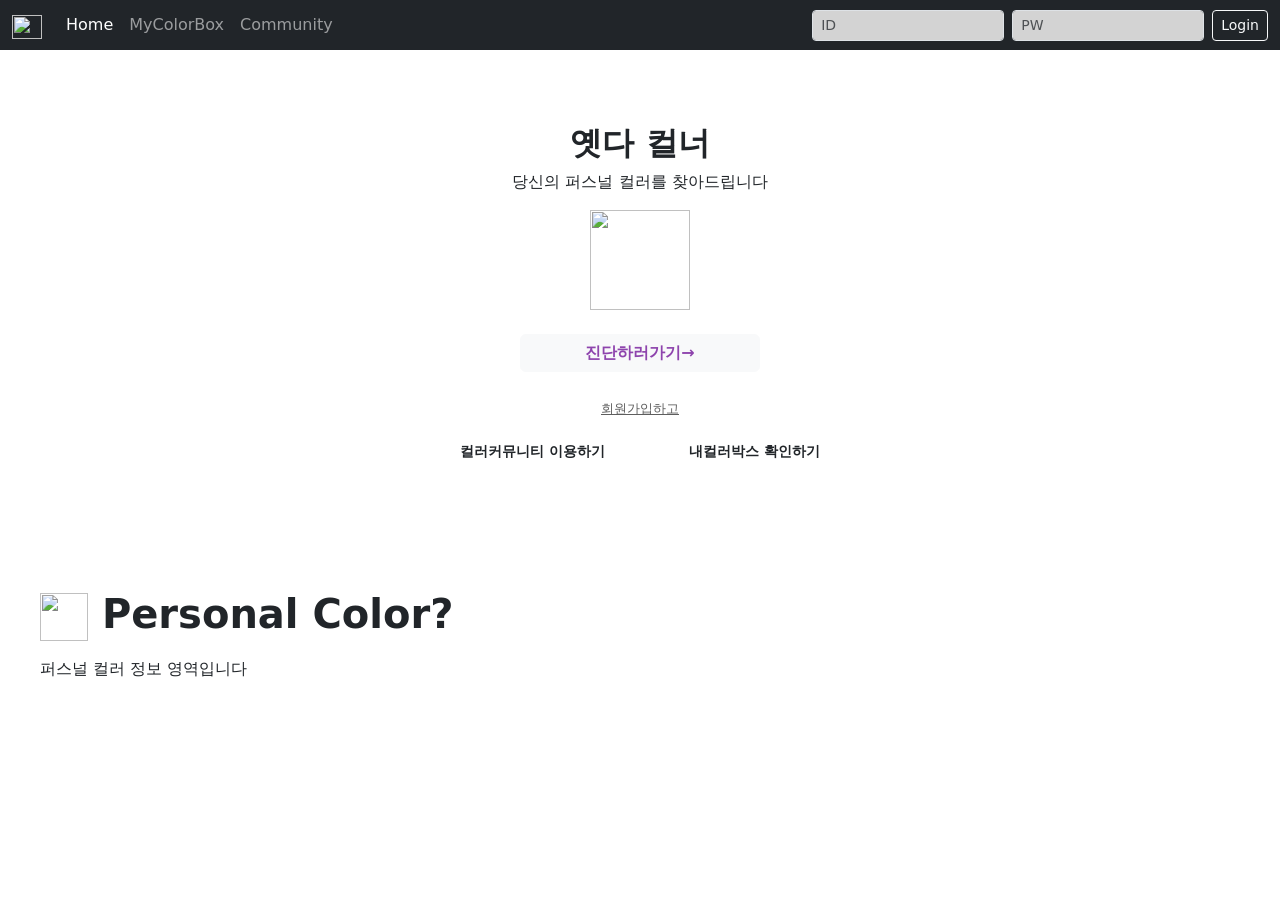
==== commit f73cb092: "[12-18] 이미지 출력 완료" ====
--- a/src/main/resources/static/index.html
+++ b/src/main/resources/static/index.html
@@ -1,413 +1,146 @@
 <!DOCTYPE html>
 <html lang="en">
+<head>
+  <meta charset="UTF-8">
+  <meta http-equiv="X-UA-Compatible" content="IE=edge">
+  <meta name="viewport" content="width=device-width, initial-scale=1.0">
+  <title>옛다 컬너 - Home</title>
 
-<head>
- <script src="https://ajax.googleapis.com/ajax/libs/jquery/3.5.1/jquery.min.js"></script>
-	<script src="https://cdnjs.cloudflare.com/ajax/libs/jquery-cookie/1.4.1/jquery.cookie.min.js" integrity="sha512-3j3VU6WC5rPQB4Ld1jnLV7Kd5xr+cq9avvhwqzbH/taCRNURoeEpoPBK9pDyeukwSxwRPJ8fDgvYXd6SkaZ2TA==" crossorigin="anonymous" referrerpolicy="no-referrer"></script>
-    <script src="../js/my.js"></script>
+  <!--custom style-->
+  <style>
+    .navbar-custom {
+      height: 50px;
+    }
+    
+    header {
+      height: 50px;
+    }
+    
+    section {
+      height: 500px;
+      width: 100%;
+      background-image: url('../img/gradient-bg.jpg');
+      background-size: cover;
+      display: flex;
+      justify-content: center;
+      
+    }
 
-  <meta charset="utf-8">
-  <meta content="width=device-width, initial-scale=1.0" name="viewport">
+    .inner-container {
+      width: 75%;
+      height: 400px;
+      background-color: rgba(255, 255, 255, 0.36);
+      margin-top: 50px;
+    }
 
-  <title>옛다 컬너</title>
-  <meta content="" name="description">
-  <meta content="" name="keywords">
+    .info-container {
+      margin: 40px;
+      
+    }
+  
+  </style>
+  
 
-  <!-- Favicons -->
-  <link href="assets/img/favicon.png" rel="icon">
-  <link href="assets/img/apple-touch-icon.png" rel="apple-touch-icon">
+  <!--jquery lib-->
+  <script src="https://ajax.googleapis.com/ajax/libs/jquery/3.5.1/jquery.min.js"></script>
+  <script src="https://cdnjs.cloudflare.com/ajax/libs/jquery-cookie/1.4.1/jquery.cookie.min.js" integrity="sha512-3j3VU6WC5rPQB4Ld1jnLV7Kd5xr+cq9avvhwqzbH/taCRNURoeEpoPBK9pDyeukwSxwRPJ8fDgvYXd6SkaZ2TA==" crossorigin="anonymous" referrerpolicy="no-referrer"></script>
+  <!--bootstrap css-->
+  <link href="https://cdn.jsdelivr.net/npm/bootstrap@5.1.3/dist/css/bootstrap.min.css" rel="stylesheet" integrity="sha384-1BmE4kWBq78iYhFldvKuhfTAU6auU8tT94WrHftjDbrCEXSU1oBoqyl2QvZ6jIW3" crossorigin="anonymous">
+  <script src="https://cdn.jsdelivr.net/npm/bootstrap@5.1.3/dist/js/bootstrap.bundle.min.js" integrity="sha384-ka7Sk0Gln4gmtz2MlQnikT1wXgYsOg+OMhuP+IlRH9sENBO0LRn5q+8nbTov4+1p" crossorigin="anonymous"></script>
+  <link rel="stylesheet" href="https://cdn.jsdelivr.net/npm/bootstrap-icons@1.5.0/font/bootstrap-icons.css">
 
-  <!-- Google Fonts -->
-  <link href="https://fonts.googleapis.com/css?family=Open+Sans:300,300i,400,400i,600,600i,700,700i|Raleway:300,300i,400,400i,500,500i,600,600i,700,700i|Poppins:300,300i,400,400i,500,500i,600,600i,700,700i" rel="stylesheet">
-
-  <!-- Vendor CSS Files -->
-  <link href="assets/vendor/bootstrap/css/bootstrap.min.css" rel="stylesheet">
-  <link href="assets/vendor/bootstrap-icons/bootstrap-icons.css" rel="stylesheet">
-  <link href="assets/vendor/boxicons/css/boxicons.min.css" rel="stylesheet">
-  <link href="assets/vendor/glightbox/css/glightbox.min.css" rel="stylesheet">
-  <link href="assets/vendor/remixicon/remixicon.css" rel="stylesheet">
-  <link href="assets/vendor/swiper/swiper-bundle.min.css" rel="stylesheet">
-
-  <!-- Template Main CSS File -->
-  <link href="assets/css/style.css" rel="stylesheet">
-
-  <!-- =======================================================
-  * Template Name: KnightOne - v4.7.0
-  * Template URL: https://bootstrapmade.com/knight-simple-one-page-bootstrap-template/
-  * Author: BootstrapMade.com
-  * License: https://bootstrapmade.com/license/
-  ======================================================== -->
+  <!--javascript 영역-->
+  <script src="../js/my.js"></script>
+  <script>
+    
+    
+  </script>
 </head>
 
 <body>
+  <!--Navigation-->
+  <nav class="navbar navbar-expand-lg navbar-dark bg-dark fixed-top navbar-custom">
+    <div class="container-fluid align-items-center">
+      <a class="navbar-brand" href="#">
+        <img src="../img/logo.png" alt="" width="30" height="24">
+      </a>
+      <button class="navbar-toggler" type="button" data-bs-toggle="collapse" data-bs-target="#navbarTogglerDemo02" aria-controls="navbarTogglerDemo02" aria-expanded="false" aria-label="Toggle navigation">
+        <span class="navbar-toggler-icon"></span>
+      </button>
+      <div class="collapse navbar-collapse" id="navbarTogglerDemo02">
+        <ul class="navbar-nav me-auto mb-2 mb-lg-0">
+          <li class="nav-item">
+            <a class="nav-link active" aria-current="page" href="#">Home</a>
+          </li>
+          <li class="nav-item">
+            <a class="nav-link" href="colorBox.html">MyColorBox</a>
+          </li>
+          <li class="nav-item">
+            <a class="nav-link" href="#" onclick='window.open("boardList", "_blank", "toolbar=yes,scrollbars=yes,resizable=yes,top=100,left=300,width=800,height=500");'>Community</a>
+          </li>
+        </ul>
+        <form>
+        <span class="d-flex align-items-center" id="loginSpan">
+          
+            <input class="form-control me-2 form-control-sm " style="background-color: lightgrey;" placeholder="ID" aria-label="ID" id="id">
+            <input class="form-control me-2 form-control-sm " style="background-color: lightgrey;" placeholder="PW" aria-label="PW" id="pw" type="password">
+            <button class="btn btn-outline-light btn-sm" id="loginBtn">Login</button>        
+        </span>
+      </form>
+      </div>
+    </div>
+  </nav>
+  
+  <!--header-->
+  <header>
 
-  <!-- ======= Header ======= -->
-  <header id="header" class="fixed-top ">
-    <div class="container-fluid">
+  </header>
 
-      <div class="row justify-content-center">
-        <div class="col-xl-9 d-flex align-items-center justify-content-lg-between">
-        <img src="assets/img/favicon.png" width="40px" height="40px">
-          <h1 class="logo me-auto me-lg-0"><a href="index.html">옛다 컬너</a></h1>
-          <!-- Uncomment below if you prefer to use an image logo -->
-          <!-- <a href="index.html" class="logo me-auto me-lg-0"><img src="assets/img/logo.png" alt="" class="img-fluid"></a>-->
+  <!--Section-->
+  <section>
+    <!--진단배너 div-->
+    
+      <div id="innerContainer" class="inner-container">
+        <center>
+          <h2 class="mt-4" style="font-weight: bold;"> 옛다 컬너 </h2>
+          <p>당신의 퍼스널 컬러를 찾아드립니다</p>
+          
+          <img src="../img/facial-recognition.png" style="padding-top:3; width: 100px; height: 100px;"> <br>
+          <br>
+          <div class="d-grid col-3">
+            <button class="btn btn-light" style="color: rgb(142, 68, 173); font-weight: bold;" onclick='window.open("objectDetection.html", "_blank", "toolbar=yes,scrollbars=yes,resizable=yes,top=100,left=300,width=660,height=700");'> 진단하러가기→ </button>
+          </div>
+          <div class="mt-4">
+            <span style="color: rgb(94,94,94); font-size: small;"><a href="#" onclick='window.open("memberInsert.html", "_blank", "toolbar=yes,scrollbars=yes,resizable=yes,top=100,left=300,width=400,height=800");' style="color: rgb(94,94,94); font-size: small;">회원가입하고</a></span>
+            <div class="mt-3">
+              <button class="btn btn-sm" style="background-color: rgba(255, 255, 255, 0.61); font-weight: bold;" onclick='window.open("boardList", "_blank", "toolbar=yes,scrollbars=yes,resizable=yes,top=100,left=300,width=1200,height=800");'>컬러커뮤니티 이용하기</button> 
+              &nbsp; &nbsp; &nbsp; &nbsp; &nbsp; &nbsp;
 
-          <nav id="navbar" class="navbar order-last order-lg-0">
-            <ul>
-              <li><a class="nav-link scrollto active" href="#hero">Home</a></li>
-              
-              <li><a class="nav-link scrollto " href="#portfolio">Portfolio</a></li>
-              <li><a class="nav-link scrollto" onclick='window.open("boardList", "_blank", "toolbar=yes,scrollbars=yes,resizable=yes,top=300,left=600,width=1200,height=800")'>
-              Community</a></li>
-              <li><a class="nav-link scrollto" onclick='window.open("basketList", "_blank", "toolbar=yes,scrollbars=yes,resizable=yes,top=300,left=600,width=1200,height=800")'>
-              ColorBox</a></li>
-              <li class="dropdown"><a href="#"><span>Drop Down</span> <i class="bi bi-chevron-down"></i></a>
-                <ul>
-                  <li><a href="#">Drop Down 1</a></li>
-                  <li class="dropdown"><a href="#"><span>Deep Drop Down</span> <i class="bi bi-chevron-right"></i></a>
-                    <ul>
-                      <li><a href="#">Deep Drop Down 1</a></li>
-                      <li><a href="#">Deep Drop Down 2</a></li>
-                      <li><a href="#">Deep Drop Down 3</a></li>
-                      <li><a href="#">Deep Drop Down 4</a></li>
-                      <li><a href="#">Deep Drop Down 5</a></li>
-                    </ul>
-                  </li>
-                  <li><a href="#">Drop Down 2</a></li>
-                  <li><a href="#">Drop Down 3</a></li>
-                  <li><a href="#">Drop Down 4</a></li>
-                </ul>
-              </li>
-              <li><a class="nav-link scrollto" href="#contact">Contact</a></li>
-            </ul>
-            <i class="bi bi-list mobile-nav-toggle"></i>
-          </nav><!-- .navbar -->
-			<span id="loginSpan">
-          		ID <input size="6" id="id">
-          		PW <input size="6" id="pw" type="password">
-          		<a href="#" class="get-started-btn2 scrollto" id='loginBtn' >로그인</a>
-            </span>
-          
-          <a href="#" class="get-started-btn2 scrollto" onclick='window.open("memberInsert.html", "_blank", "toolbar=yes,scrollbars=yes,resizable=yes,top=100,left=300,width=400,height=800");'>
-          회원가입</a>
-        </div>
+              <button class="btn btn-sm" style="background-color: rgba(255, 255, 255, 0.61); font-weight: bold;" id="colorBoxBtn" onclick='window.open("basketList", "_blank", "toolbar=yes,scrollbars=yes,resizable=yes,top=100,left=300,width=1200,height=800");'>내컬러박스 확인하기</button>
+
+            </div>
+          </div>
+        </center>
+        
       </div>
 
+  </section>
+
+  <!--Personal Color 설명 영역-->
+  <div id="infoContainer" class="info-container">
+    <h1 style="font-weight: bold;"> <img src='../img/designer.png' width="48px" height="48px"> Personal Color? </h1>
+    
+    <div class="mt-3" id="infoDiv">
+      <p> 퍼스널 컬러 정보 영역입니다</p>
     </div>
-  </header><!-- End Header -->
-
-  <!-- ======= Hero Section ======= -->
-  <section id="hero" class="d-flex flex-column justify-content-center">
-    <div class="container">
-      <div class="row justify-content-center">
-        <div class="col-xl-8">
-          <h1>옛다 컬너</h1>
-          <h2>당신의 퍼스널 컬러를 찾아드립니다!</h2>
-          <h2>진단시작하기</h2>
-          <a href="#" onclick='window.open("objectDetection.html", "_blank", "toolbar=yes,scrollbars=yes,resizable=yes,width=800,height=600");'
-          class=" play-btn mb-4"></a>
-        </div>
-      </div>
-    </div>
-  </section><!-- End Hero -->
-
-  <main id="main">
-
-   
-
     
 
-    <!-- ======= Cta Section ======= -->
-    <section id="cta" class="cta">
-      <div class="container">
 
-        <div class="row">
-          <div class="col-lg-9 text-center text-lg-start">
-            <h3>Call To Action</h3>
-            <p> Duis aute irure dolor in reprehenderit in voluptate velit esse cillum dolore eu fugiat nulla pariatur. Excepteur sint occaecat cupidatat non proident, sunt in culpa qui officia deserunt mollit anim id est laborum.</p>
-          </div>
-          <div class="col-lg-3 cta-btn-container text-center">
-            <a class="cta-btn align-middle" href="#">Call To Action</a>
-          </div>
-        </div>
 
-      </div>
-    </section><!-- End Cta Section -->
+  </div>
+  
+  
 
   
-   
-    <!-- ======= Counts Section ======= -->
-    <section id="counts" class="counts">
-      <div class="container">
-
-        <div class="text-center title">
-          <h3>What we have achieved so far</h3>
-          <p>Iusto et labore modi qui sapiente xpedita tempora et aut non ipsum consequatur illo.</p>
-        </div>
-
-        <div class="row counters position-relative">
-
-          <div class="col-lg-3 col-6 text-center">
-            <span data-purecounter-start="0" data-purecounter-end="232" data-purecounter-duration="1" class="purecounter"></span>
-            <p>Clients</p>
-          </div>
-
-          <div class="col-lg-3 col-6 text-center">
-            <span data-purecounter-start="0" data-purecounter-end="521" data-purecounter-duration="1" class="purecounter"></span>
-            <p>Projects</p>
-          </div>
-
-          <div class="col-lg-3 col-6 text-center">
-            <span data-purecounter-start="0" data-purecounter-end="1463" data-purecounter-duration="1" class="purecounter"></span>
-            <p>Hours Of Support</p>
-          </div>
-
-          <div class="col-lg-3 col-6 text-center">
-            <span data-purecounter-start="0" data-purecounter-end="15" data-purecounter-duration="1" class="purecounter"></span>
-            <p>Hard Workers</p>
-          </div>
-
-        </div>
-
-      </div>
-    </section><!-- End Counts Section -->
-
-    <!-- ======= Portfolio Section ======= -->
-    <section id="portfolio" class="portfolio">
-      <div class="container">
-
-        <div class="section-title">
-          <h2>Portfolio</h2>
-          <p>Magnam dolores commodi suscipit. Necessitatibus eius consequatur ex aliquid fuga eum quidem. Sit sint consectetur velit. Quisquam quos quisquam cupiditate. Et nemo qui impedit suscipit alias ea. Quia fugiat sit in iste officiis commodi quidem hic quas.</p>
-        </div>
-
-        <div class="row">
-          <div class="col-lg-12 d-flex justify-content-center">
-            <ul id="portfolio-flters">
-              <li data-filter="*" class="filter-active">All</li>
-              <li data-filter=".filter-app">App</li>
-              <li data-filter=".filter-card">Card</li>
-              <li data-filter=".filter-web">Web</li>
-            </ul>
-          </div>
-        </div>
-
-        <div class="row portfolio-container">
-
-          <div class="col-lg-4 col-md-6 portfolio-item filter-app">
-            <img src="assets/img/portfolio/portfolio-1.jpg" class="img-fluid" alt="">
-            <div class="portfolio-info">
-              <h4>App 1</h4>
-              <p>App</p>
-              <a href="assets/img/portfolio/portfolio-1.jpg" data-gallery="portfolioGallery" class="portfolio-lightbox preview-link" title="App 1"><i class="bx bx-plus"></i></a>
-              <a href="portfolio-details.html" class="details-link" title="More Details"><i class="bx bx-link"></i></a>
-            </div>
-          </div>
-
-          <div class="col-lg-4 col-md-6 portfolio-item filter-web">
-            <img src="assets/img/portfolio/portfolio-2.jpg" class="img-fluid" alt="">
-            <div class="portfolio-info">
-              <h4>Web 3</h4>
-              <p>Web</p>
-              <a href="assets/img/portfolio/portfolio-2.jpg" data-gallery="portfolioGallery" class="portfolio-lightbox preview-link" title="Web 3"><i class="bx bx-plus"></i></a>
-              <a href="portfolio-details.html" class="details-link" title="More Details"><i class="bx bx-link"></i></a>
-            </div>
-          </div>
-
-          <div class="col-lg-4 col-md-6 portfolio-item filter-app">
-            <img src="assets/img/portfolio/portfolio-3.jpg" class="img-fluid" alt="">
-            <div class="portfolio-info">
-              <h4>App 2</h4>
-              <p>App</p>
-              <a href="assets/img/portfolio/portfolio-3.jpg" data-gallery="portfolioGallery" class="portfolio-lightbox preview-link" title="App 2"><i class="bx bx-plus"></i></a>
-              <a href="portfolio-details.html" class="details-link" title="More Details"><i class="bx bx-link"></i></a>
-            </div>
-          </div>
-
-          <div class="col-lg-4 col-md-6 portfolio-item filter-card">
-            <img src="assets/img/portfolio/portfolio-4.jpg" class="img-fluid" alt="">
-            <div class="portfolio-info">
-              <h4>Card 2</h4>
-              <p>Card</p>
-              <a href="assets/img/portfolio/portfolio-4.jpg" data-gallery="portfolioGallery" class="portfolio-lightbox preview-link" title="Card 2"><i class="bx bx-plus"></i></a>
-              <a href="portfolio-details.html" class="details-link" title="More Details"><i class="bx bx-link"></i></a>
-            </div>
-          </div>
-
-          <div class="col-lg-4 col-md-6 portfolio-item filter-web">
-            <img src="assets/img/portfolio/portfolio-5.jpg" class="img-fluid" alt="">
-            <div class="portfolio-info">
-              <h4>Web 2</h4>
-              <p>Web</p>
-              <a href="assets/img/portfolio/portfolio-5.jpg" data-gallery="portfolioGallery" class="portfolio-lightbox preview-link" title="Web 2"><i class="bx bx-plus"></i></a>
-              <a href="portfolio-details.html" class="details-link" title="More Details"><i class="bx bx-link"></i></a>
-            </div>
-          </div>
-
-          <div class="col-lg-4 col-md-6 portfolio-item filter-app">
-            <img src="assets/img/portfolio/portfolio-6.jpg" class="img-fluid" alt="">
-            <div class="portfolio-info">
-              <h4>App 3</h4>
-              <p>App</p>
-              <a href="assets/img/portfolio/portfolio-6.jpg" data-gallery="portfolioGallery" class="portfolio-lightbox preview-link" title="App 3"><i class="bx bx-plus"></i></a>
-              <a href="portfolio-details.html" class="details-link" title="More Details"><i class="bx bx-link"></i></a>
-            </div>
-          </div>
-
-          <div class="col-lg-4 col-md-6 portfolio-item filter-card">
-            <img src="assets/img/portfolio/portfolio-7.jpg" class="img-fluid" alt="">
-            <div class="portfolio-info">
-              <h4>Card 1</h4>
-              <p>Card</p>
-              <a href="assets/img/portfolio/portfolio-7.jpg" data-gallery="portfolioGallery" class="portfolio-lightbox preview-link" title="Card 1"><i class="bx bx-plus"></i></a>
-              <a href="portfolio-details.html" class="details-link" title="More Details"><i class="bx bx-link"></i></a>
-            </div>
-          </div>
-
-          <div class="col-lg-4 col-md-6 portfolio-item filter-card">
-            <img src="assets/img/portfolio/portfolio-8.jpg" class="img-fluid" alt="">
-            <div class="portfolio-info">
-              <h4>Card 3</h4>
-              <p>Card</p>
-              <a href="assets/img/portfolio/portfolio-8.jpg" data-gallery="portfolioGallery" class="portfolio-lightbox preview-link" title="Card 3"><i class="bx bx-plus"></i></a>
-              <a href="portfolio-details.html" class="details-link" title="More Details"><i class="bx bx-link"></i></a>
-            </div>
-          </div>
-
-          <div class="col-lg-4 col-md-6 portfolio-item filter-web">
-            <img src="assets/img/portfolio/portfolio-9.jpg" class="img-fluid" alt="">
-            <div class="portfolio-info">
-              <h4>Web 3</h4>
-              <p>Web</p>
-              <a href="assets/img/portfolio/portfolio-9.jpg" data-gallery="portfolioGallery" class="portfolio-lightbox preview-link" title="Web 3"><i class="bx bx-plus"></i></a>
-              <a href="portfolio-details.html" class="details-link" title="More Details"><i class="bx bx-link"></i></a>
-            </div>
-          </div>
-
-        </div>
-
-      </div>
-    </section><!-- End Portfolio Section -->
-
-  <!-- ======= Contact Section ======= -->
-    <section id="contact" class="contact">
-      <div class="container">
-
-        <div class="section-title">
-          <h2>Contact</h2>
-          <p>Magnam dolores commodi suscipit. Necessitatibus eius consequatur ex aliquid fuga eum quidem. Sit sint consectetur velit. Quisquam quos quisquam cupiditate. Et nemo qui impedit suscipit alias ea. Quia fugiat sit in iste officiis commodi quidem hic quas.</p>
-        </div>
-      </div>
-
-      <div>
-      </div>
-
-      <div class="container">
-
-        <div class="row mt-5">
-
-          <div class="col-lg-4">
-            <div class="info">
-              <div class="address">
-                <i class="ri-map-pin-line"></i>
-                <h4>Location:</h4>
-                <p>A108 Adam Street, New York, NY 535022</p>
-              </div>
-
-              <div class="email">
-                <i class="ri-mail-line"></i>
-                <h4>Email:</h4>
-                <p>info@example.com</p>
-              </div>
-
-              <div class="phone">
-                <i class="ri-phone-line"></i>
-                <h4>Call:</h4>
-                <p>+1 5589 55488 55s</p>
-              </div>
-
-            </div>
-
-          </div>
-
-          <div class="col-lg-8 mt-5 mt-lg-0">
-
-            <form action="forms/contact.php" method="post" role="form" class="php-email-form">
-              <div class="row">
-                <div class="col-md-6 form-group">
-                  <input type="text" name="name" class="form-control" id="name" placeholder="Your Name" required>
-                </div>
-                <div class="col-md-6 form-group mt-3 mt-md-0">
-                  <input type="email" class="form-control" name="email" id="email" placeholder="Your Email" required>
-                </div>
-              </div>
-              <div class="form-group mt-3">
-                <input type="text" class="form-control" name="subject" id="subject" placeholder="Subject" required>
-              </div>
-              <div class="form-group mt-3">
-                <textarea class="form-control" name="message" rows="5" placeholder="Message" required></textarea>
-              </div>
-              <div class="my-3">
-                <div class="loading">Loading</div>
-                <div class="error-message"></div>
-                <div class="sent-message">Your message has been sent. Thank you!</div>
-              </div>
-              <div class="text-center"><button type="submit">Send Message</button></div>
-            </form>
-
-          </div>
-
-        </div>
-
-      </div>
-    </section><!-- End Contact Section -->
-
- 
-
-
-     
-
-  </main><!-- End #main -->
-
-  <!-- ======= Footer ======= -->
-  <footer id="footer">
-    <div class="container">
-      <h3>KnightOne</h3>
-      <p>Et aut eum quis fuga eos sunt ipsa nihil. Labore corporis magni eligendi fuga maxime saepe commodi placeat.</p>
-      <div class="social-links">
-        <a href="#" class="twitter"><i class="bx bxl-twitter"></i></a>
-        <a href="#" class="facebook"><i class="bx bxl-facebook"></i></a>
-        <a href="#" class="instagram"><i class="bx bxl-instagram"></i></a>
-        <a href="#" class="google-plus"><i class="bx bxl-skype"></i></a>
-        <a href="#" class="linkedin"><i class="bx bxl-linkedin"></i></a>
-      </div>
-      <div class="copyright">
-        &copy; Copyright <strong><span>KnightOne</span></strong>. All Rights Reserved
-      </div>
-      <div class="credits">
-        <!-- All the links in the footer should remain intact. -->
-        <!-- You can delete the links only if you purchased the pro version. -->
-        <!-- Licensing information: https://bootstrapmade.com/license/ -->
-        <!-- Purchase the pro version with working PHP/AJAX contact form: https://bootstrapmade.com/knight-simple-one-page-bootstrap-template/ -->
-        Designed by <a href="https://bootstrapmade.com/">BootstrapMade</a>
-      </div>
-    </div>
-  </footer><!-- End Footer -->
-
-  <div id="preloader"></div>
-  <a href="#" class="back-to-top d-flex align-items-center justify-content-center"><i class="bi bi-arrow-up-short"></i></a>
-
-  <!-- Vendor JS Files -->
-  <script src="assets/vendor/purecounter/purecounter.js"></script>
-  <script src="assets/vendor/bootstrap/js/bootstrap.bundle.min.js"></script>
-  <script src="assets/vendor/glightbox/js/glightbox.min.js"></script>
-  <script src="assets/vendor/isotope-layout/isotope.pkgd.min.js"></script>
-  <script src="assets/vendor/swiper/swiper-bundle.min.js"></script>
-  <script src="assets/vendor/php-email-form/validate.js"></script>
-
-  <!-- Template Main JS File -->
-  <script src="assets/js/main.js"></script>
-
 </body>
-
 </html>
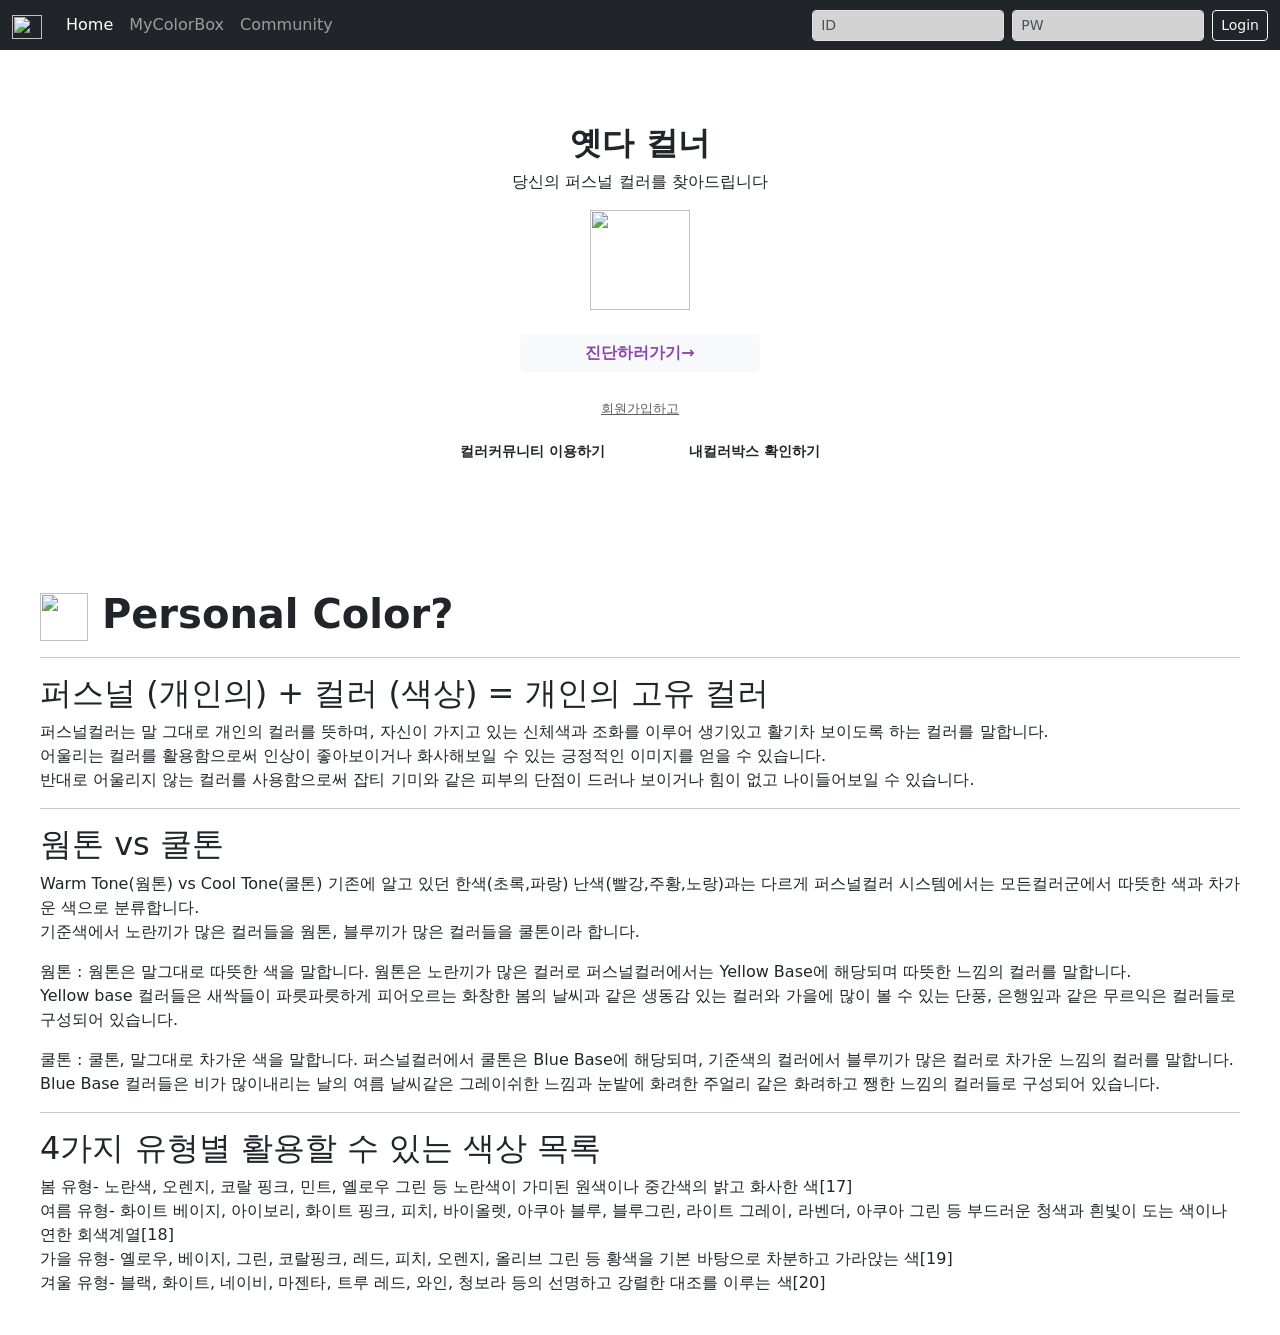
==== commit aef0c80c: "[12-20] 회원가입 숨기기, 아이템 추천 버튼 이동, 퍼스널컬러 설명 추가" ====
--- a/src/main/resources/static/index.html
+++ b/src/main/resources/static/index.html
@@ -51,8 +51,15 @@
 
   <!--javascript 영역-->
   <script src="../js/my.js"></script>
-  <script>
-    
+  <script type="text/javascript">
+    $(document).ready(function(){
+    	const id = $.cookie("id");
+    	if(id){
+    		console.log("id인식확인")
+    		$("#memberInsertSpan").css('visibility','hidden');
+    	}
+    	
+    });
     
   </script>
 </head>
@@ -73,7 +80,7 @@
             <a class="nav-link active" aria-current="page" href="#">Home</a>
           </li>
           <li class="nav-item">
-            <a class="nav-link" href="colorBox.html">MyColorBox</a>
+            <a class="nav-link" href="#" onclick='window.open("basketList", "_blank", "toolbar=yes,scrollbars=yes,resizable=yes,top=100,left=300,width=1200,height=800");'>MyColorBox</a>
           </li>
           <li class="nav-item">
             <a class="nav-link" href="#" onclick='window.open("boardList", "_blank", "toolbar=yes,scrollbars=yes,resizable=yes,top=100,left=300,width=800,height=500");'>Community</a>
@@ -111,12 +118,12 @@
             <button class="btn btn-light" style="color: rgb(142, 68, 173); font-weight: bold;" onclick='window.open("objectDetection.html", "_blank", "toolbar=yes,scrollbars=yes,resizable=yes,top=100,left=300,width=660,height=700");'> 진단하러가기→ </button>
           </div>
           <div class="mt-4">
-            <span style="color: rgb(94,94,94); font-size: small;"><a href="#" onclick='window.open("memberInsert.html", "_blank", "toolbar=yes,scrollbars=yes,resizable=yes,top=100,left=300,width=400,height=800");' style="color: rgb(94,94,94); font-size: small;">회원가입하고</a></span>
+            <span id="memberInsertSpan"  style="color: rgb(94,94,94); font-size: small;"><a href="#" onclick='window.open("memberInsert.html", "_blank", "toolbar=yes,scrollbars=yes,resizable=yes,top=100,left=300,width=400,height=720");' style="color: rgb(94,94,94); font-size: small;">회원가입하고</a></span>
             <div class="mt-3">
               <button class="btn btn-sm" style="background-color: rgba(255, 255, 255, 0.61); font-weight: bold;" onclick='window.open("boardList", "_blank", "toolbar=yes,scrollbars=yes,resizable=yes,top=100,left=300,width=1200,height=800");'>컬러커뮤니티 이용하기</button> 
               &nbsp; &nbsp; &nbsp; &nbsp; &nbsp; &nbsp;
 
-              <button class="btn btn-sm" style="background-color: rgba(255, 255, 255, 0.61); font-weight: bold;" id="colorBoxBtn" onclick='window.open("basketList", "_blank", "toolbar=yes,scrollbars=yes,resizable=yes,top=100,left=300,width=1200,height=800");'>내컬러박스 확인하기</button>
+              <button class="btn btn-sm" style="background-color: rgba(255, 255, 255, 0.61); font-weight: bold;" id="basketBtn" onclick='window.open("basketList", "_blank", "toolbar=yes,scrollbars=yes,resizable=yes,top=100,left=300,width=1200,height=800");'>내컬러박스 확인하기</button>
 
             </div>
           </div>
@@ -131,7 +138,28 @@
     <h1 style="font-weight: bold;"> <img src='../img/designer.png' width="48px" height="48px"> Personal Color? </h1>
     
     <div class="mt-3" id="infoDiv">
-      <p> 퍼스널 컬러 정보 영역입니다</p>
+      <hr>
+      <h2>퍼스널 (개인의) + 컬러 (색상) = 개인의 고유 컬러</h2>
+			<p>퍼스널컬러는 말 그대로 개인의 컬러를 뜻하며, 자신이 가지고 있는 신체색과 조화를 이루어 생기있고 활기차 보이도록 하는 컬러를 말합니다.<br>
+			어울리는 컬러를 활용함으로써 인상이 좋아보이거나 화사해보일 수 있는 긍정적인 이미지를 얻을 수 있습니다.<br>
+			반대로 어울리지 않는 컬러를 사용함으로써 잡티 기미와 같은 피부의 단점이 드러나 보이거나 힘이 없고 나이들어보일 수 있습니다.</p>
+	 <hr>
+	 <h2>웜톤 vs 쿨톤</h2>
+	 <p>Warm Tone(웜톤) vs Cool Tone(쿨톤)
+	 기존에 알고 있던 한색(초록,파랑) 난색(빨강,주황,노랑)과는 다르게 퍼스널컬러 시스템에서는 모든컬러군에서 따뜻한 색과 차가운 색으로 분류합니다.<br>
+	 기준색에서 노란끼가 많은 컬러들을 웜톤, 블루끼가 많은 컬러들을 쿨톤이라 합니다.</p>
+	 
+	 <p> 웜톤 : 웜톤은 말그대로 따뜻한 색을 말합니다. 웜톤은 노란끼가 많은 컬러로 퍼스널컬러에서는 Yellow Base에 해당되며 따뜻한 느낌의 컬러를 말합니다.<br>
+	 Yellow base 컬러들은 새싹들이 파릇파릇하게 피어오르는 화창한 봄의 날씨과 같은 생동감 있는 컬러와 가을에 많이 볼 수 있는 단풍, 은행잎과 같은 무르익은 컬러들로 구성되어 있습니다.</p>
+	 <p> 쿨톤 : 쿨톤, 말그대로 차가운 색을 말합니다. 퍼스널컬러에서 쿨톤은 Blue Base에 해당되며, 기준색의 컬러에서 블루끼가 많은 컬러로 차가운 느낌의 컬러를 말합니다.<br>
+	 Blue Base 컬러들은 비가 많이내리는 날의 여름 날씨같은 그레이쉬한 느낌과 눈밭에 화려한 주얼리 같은 화려하고 쨍한 느낌의 컬러들로 구성되어 있습니다.</p>
+	 
+	 <hr>
+	 <h2>4가지 유형별 활용할 수 있는 색상 목록</h2>
+	 <p>봄 유형- 노란색, 오렌지, 코랄 핑크, 민트, 옐로우 그린 등 노란색이 가미된 원색이나 중간색의 밝고 화사한 색[17]<br>
+	 여름 유형- 화이트 베이지, 아이보리, 화이트 핑크, 피치, 바이올렛, 아쿠아 블루, 블루그린, 라이트 그레이, 라벤더, 아쿠아 그린 등 부드러운 청색과 흰빛이 도는 색이나 연한 회색계열[18]<br>
+	 가을 유형- 옐로우, 베이지, 그린, 코랄핑크, 레드, 피치, 오렌지, 올리브 그린 등 황색을 기본 바탕으로 차분하고 가라앉는 색[19]<br>
+	 겨울 유형- 블랙, 화이트, 네이비, 마젠타, 트루 레드, 와인, 청보라 등의 선명하고 강렬한 대조를 이루는 색[20]</p>
     </div>
     
 
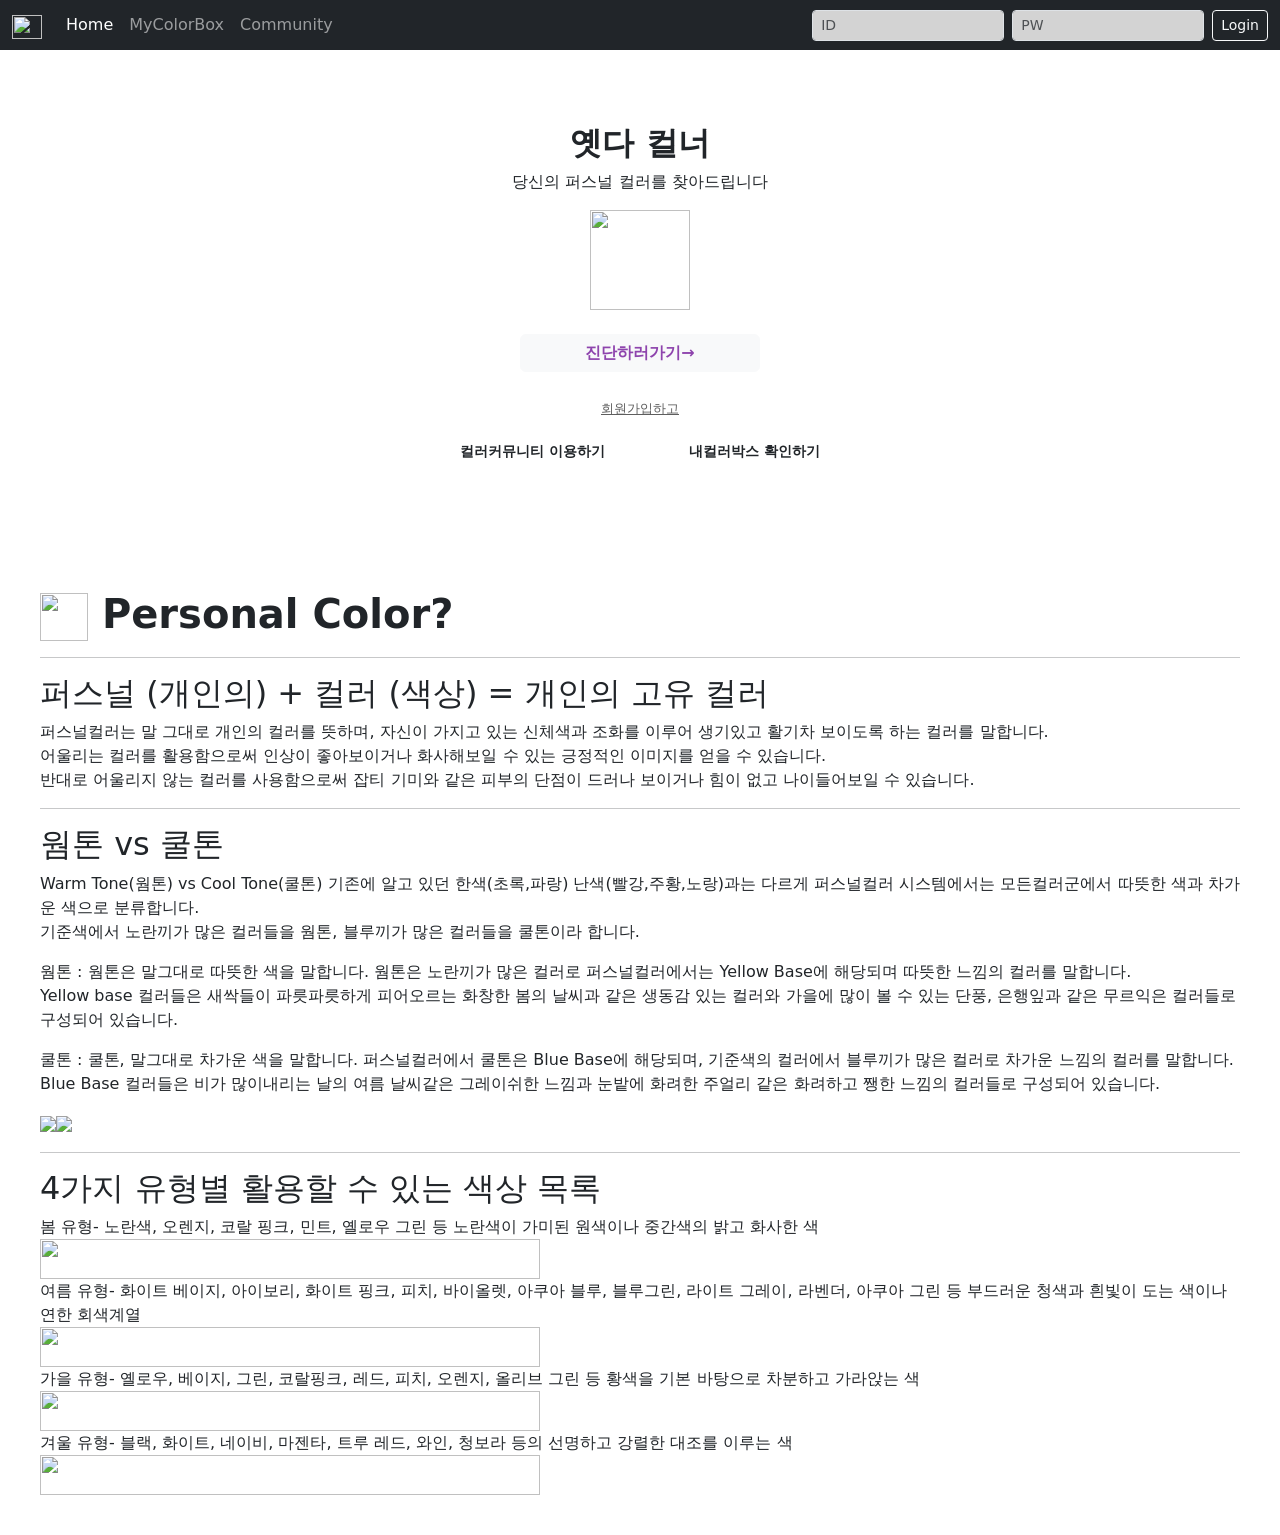
==== commit 4cbc0150: "[12-20] index에 설명 추가" ====
--- a/src/main/resources/static/index.html
+++ b/src/main/resources/static/index.html
@@ -153,13 +153,18 @@
 	 Yellow base 컬러들은 새싹들이 파릇파릇하게 피어오르는 화창한 봄의 날씨과 같은 생동감 있는 컬러와 가을에 많이 볼 수 있는 단풍, 은행잎과 같은 무르익은 컬러들로 구성되어 있습니다.</p>
 	 <p> 쿨톤 : 쿨톤, 말그대로 차가운 색을 말합니다. 퍼스널컬러에서 쿨톤은 Blue Base에 해당되며, 기준색의 컬러에서 블루끼가 많은 컬러로 차가운 느낌의 컬러를 말합니다.<br>
 	 Blue Base 컬러들은 비가 많이내리는 날의 여름 날씨같은 그레이쉬한 느낌과 눈밭에 화려한 주얼리 같은 화려하고 쨍한 느낌의 컬러들로 구성되어 있습니다.</p>
+	 <img src="../../../img/yellowbasecolor.png"><img src="../../../img/bluebasecolor.png">
 	 
 	 <hr>
 	 <h2>4가지 유형별 활용할 수 있는 색상 목록</h2>
-	 <p>봄 유형- 노란색, 오렌지, 코랄 핑크, 민트, 옐로우 그린 등 노란색이 가미된 원색이나 중간색의 밝고 화사한 색[17]<br>
-	 여름 유형- 화이트 베이지, 아이보리, 화이트 핑크, 피치, 바이올렛, 아쿠아 블루, 블루그린, 라이트 그레이, 라벤더, 아쿠아 그린 등 부드러운 청색과 흰빛이 도는 색이나 연한 회색계열[18]<br>
-	 가을 유형- 옐로우, 베이지, 그린, 코랄핑크, 레드, 피치, 오렌지, 올리브 그린 등 황색을 기본 바탕으로 차분하고 가라앉는 색[19]<br>
-	 겨울 유형- 블랙, 화이트, 네이비, 마젠타, 트루 레드, 와인, 청보라 등의 선명하고 강렬한 대조를 이루는 색[20]</p>
+	 <p>봄 유형- 노란색, 오렌지, 코랄 핑크, 민트, 옐로우 그린 등 노란색이 가미된 원색이나 중간색의 밝고 화사한 색<br>
+	 <img src="../../../img/spring_palette.png" width="500px" height="40px"><br>
+	 여름 유형- 화이트 베이지, 아이보리, 화이트 핑크, 피치, 바이올렛, 아쿠아 블루, 블루그린, 라이트 그레이, 라벤더, 아쿠아 그린 등 부드러운 청색과 흰빛이 도는 색이나 연한 회색계열<br>
+	 <img src="../../../img/summer_palette.png" width="500px" height="40px"><br>
+	 가을 유형- 옐로우, 베이지, 그린, 코랄핑크, 레드, 피치, 오렌지, 올리브 그린 등 황색을 기본 바탕으로 차분하고 가라앉는 색<br>
+	 <img src="../../../img/autumn_palette.png" width="500px" height="40px"><br>
+	 겨울 유형- 블랙, 화이트, 네이비, 마젠타, 트루 레드, 와인, 청보라 등의 선명하고 강렬한 대조를 이루는 색<br>
+	 <img src="../../../img/winter_palette.png" width="500px" height="40px"><br></p>
     </div>
     
 
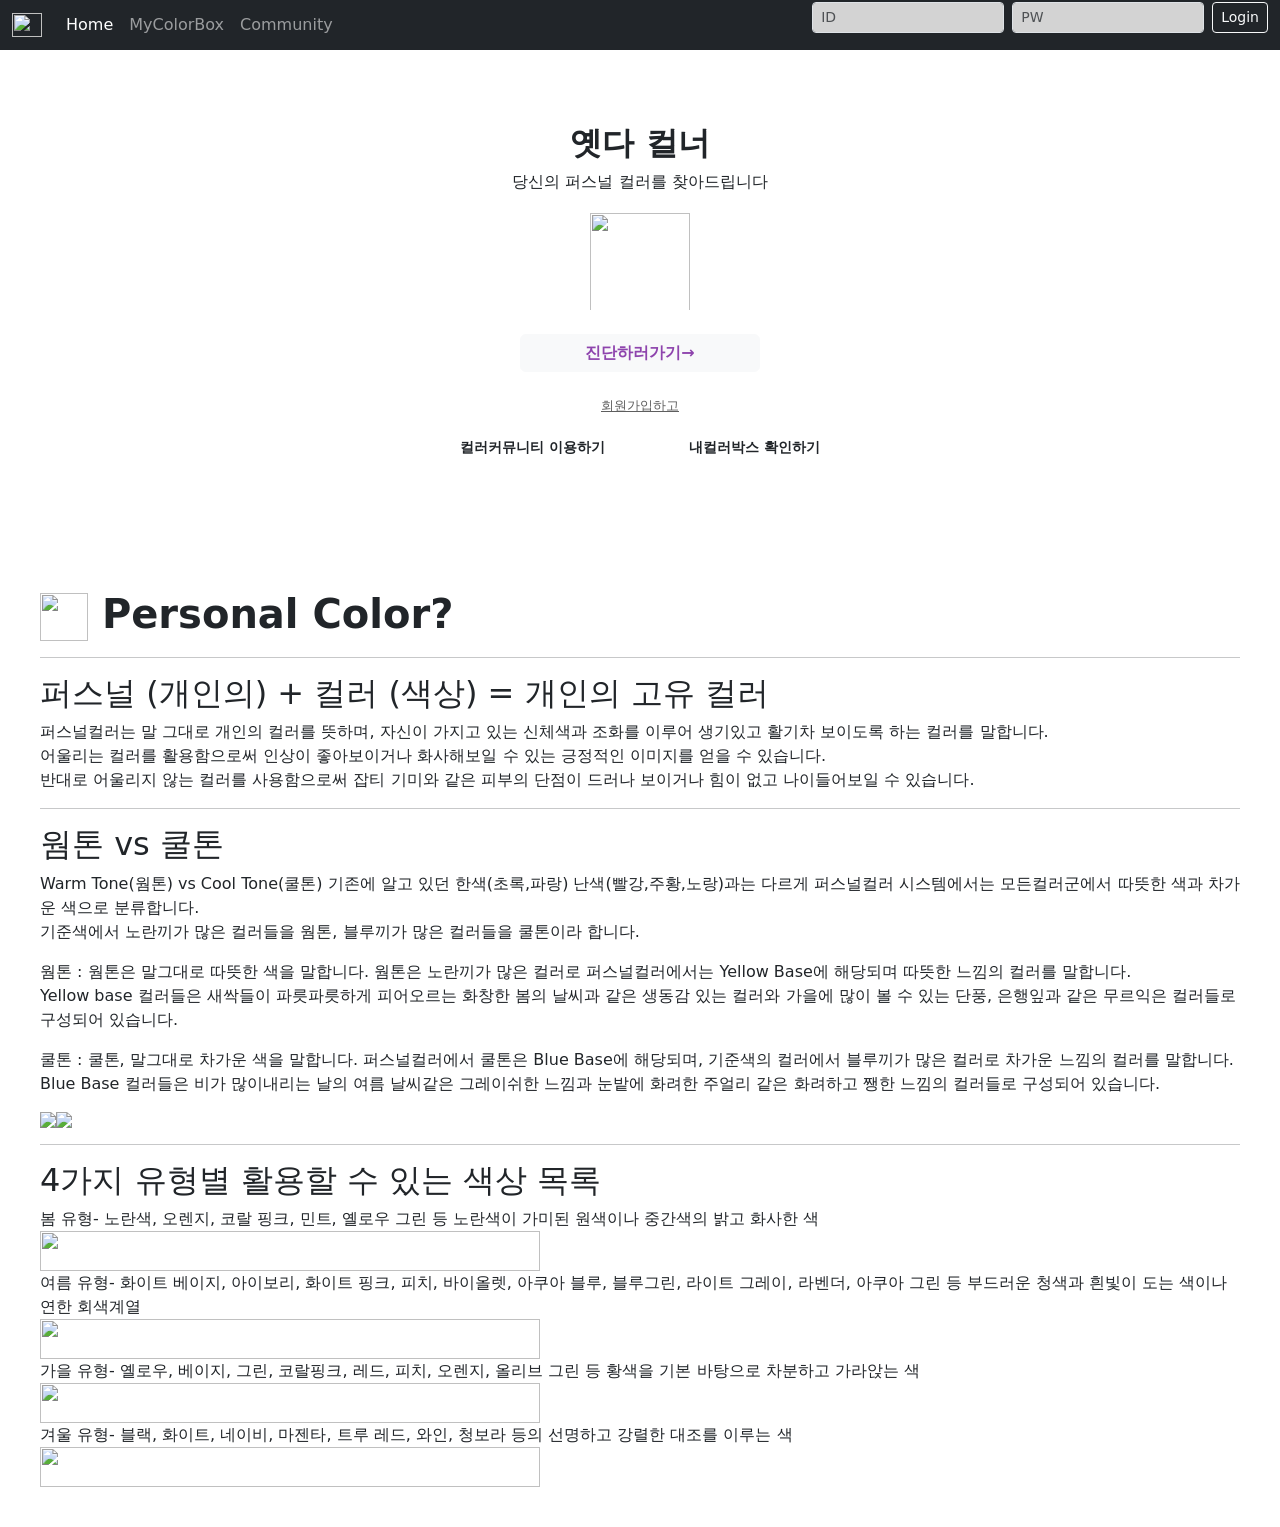
==== commit dc8ba63b: "[12-22] colorsimulator 완료" ====
--- a/src/main/resources/static/index.html
+++ b/src/main/resources/static/index.html
@@ -1,4 +1,3 @@
-<!DOCTYPE html>
 <html lang="en">
 <head>
   <meta charset="UTF-8">
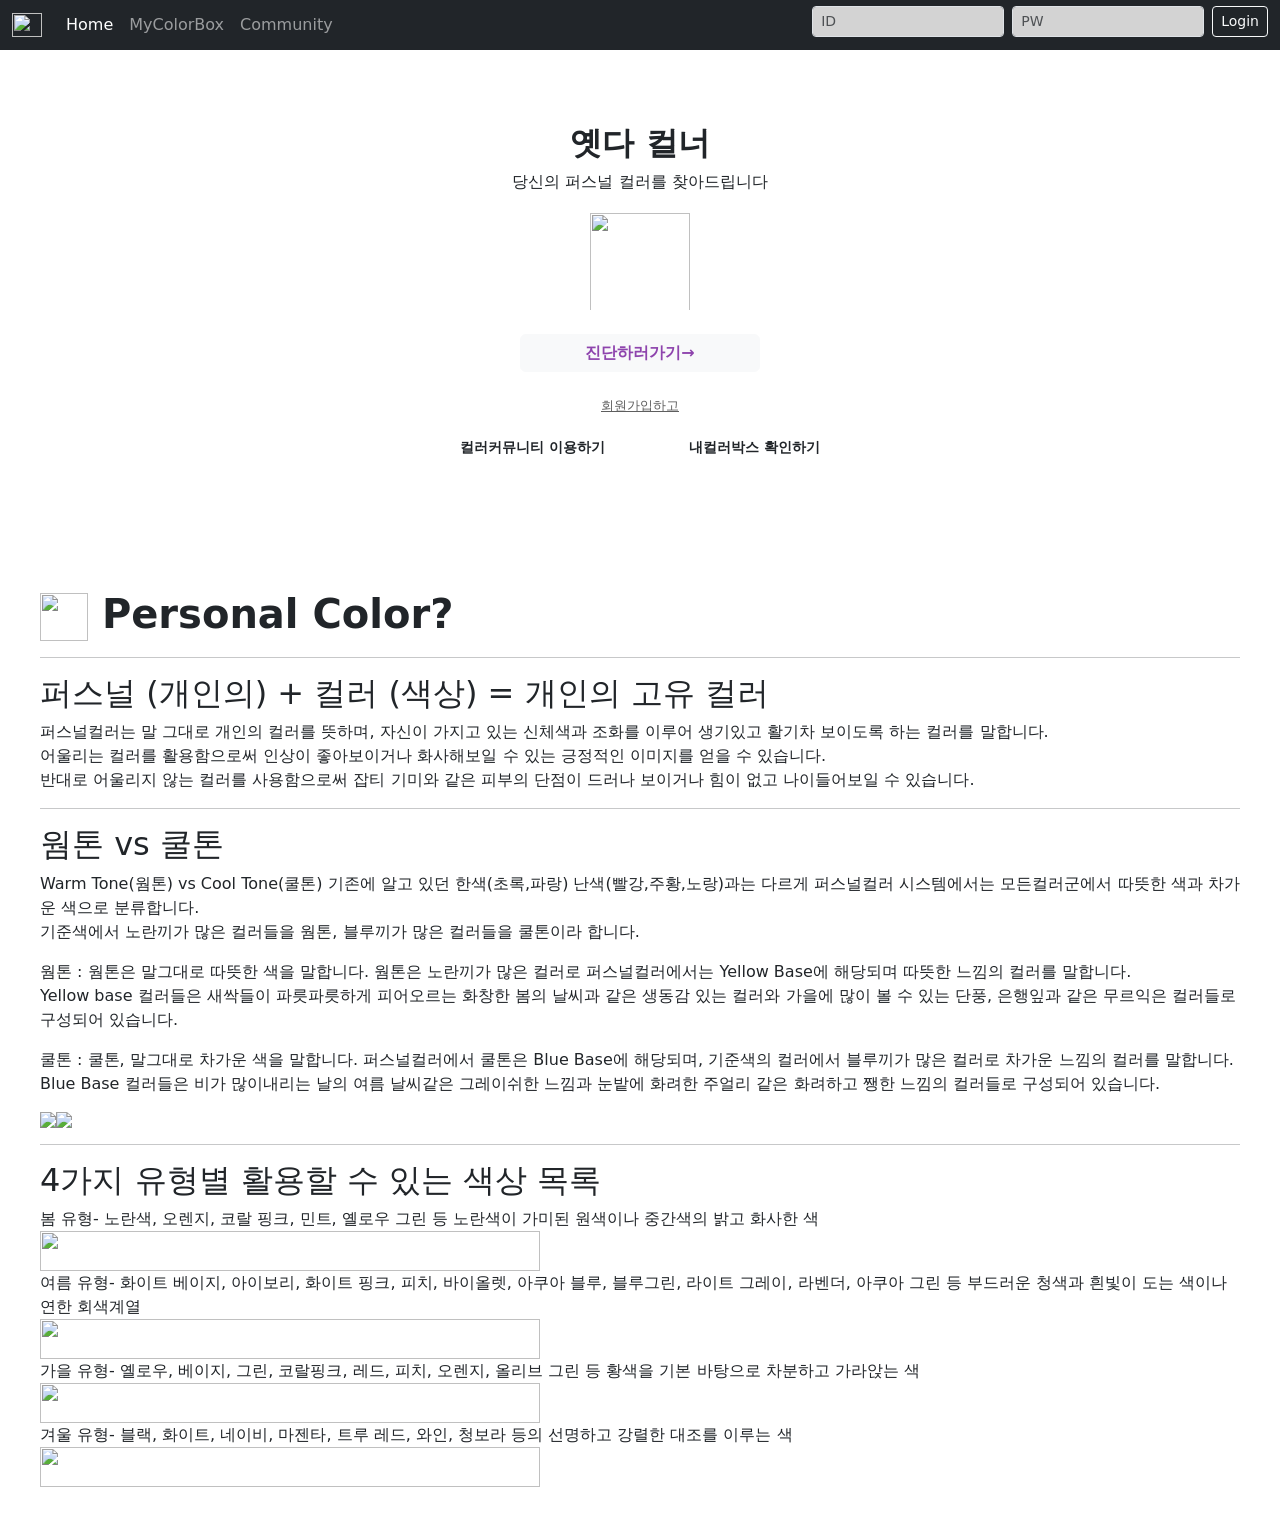
==== commit 7710a203: "[12-23] colorbox, 결과html수정" ====
--- a/src/main/resources/static/index.html
+++ b/src/main/resources/static/index.html
@@ -86,7 +86,7 @@
           </li>
         </ul>
         <form>
-        <span class="d-flex align-items-center" id="loginSpan">
+        <span class="d-flex align-items-center mt-2" style="margin-top:15px;"  id="loginSpan">
           
             <input class="form-control me-2 form-control-sm " style="background-color: lightgrey;" placeholder="ID" aria-label="ID" id="id">
             <input class="form-control me-2 form-control-sm " style="background-color: lightgrey;" placeholder="PW" aria-label="PW" id="pw" type="password">
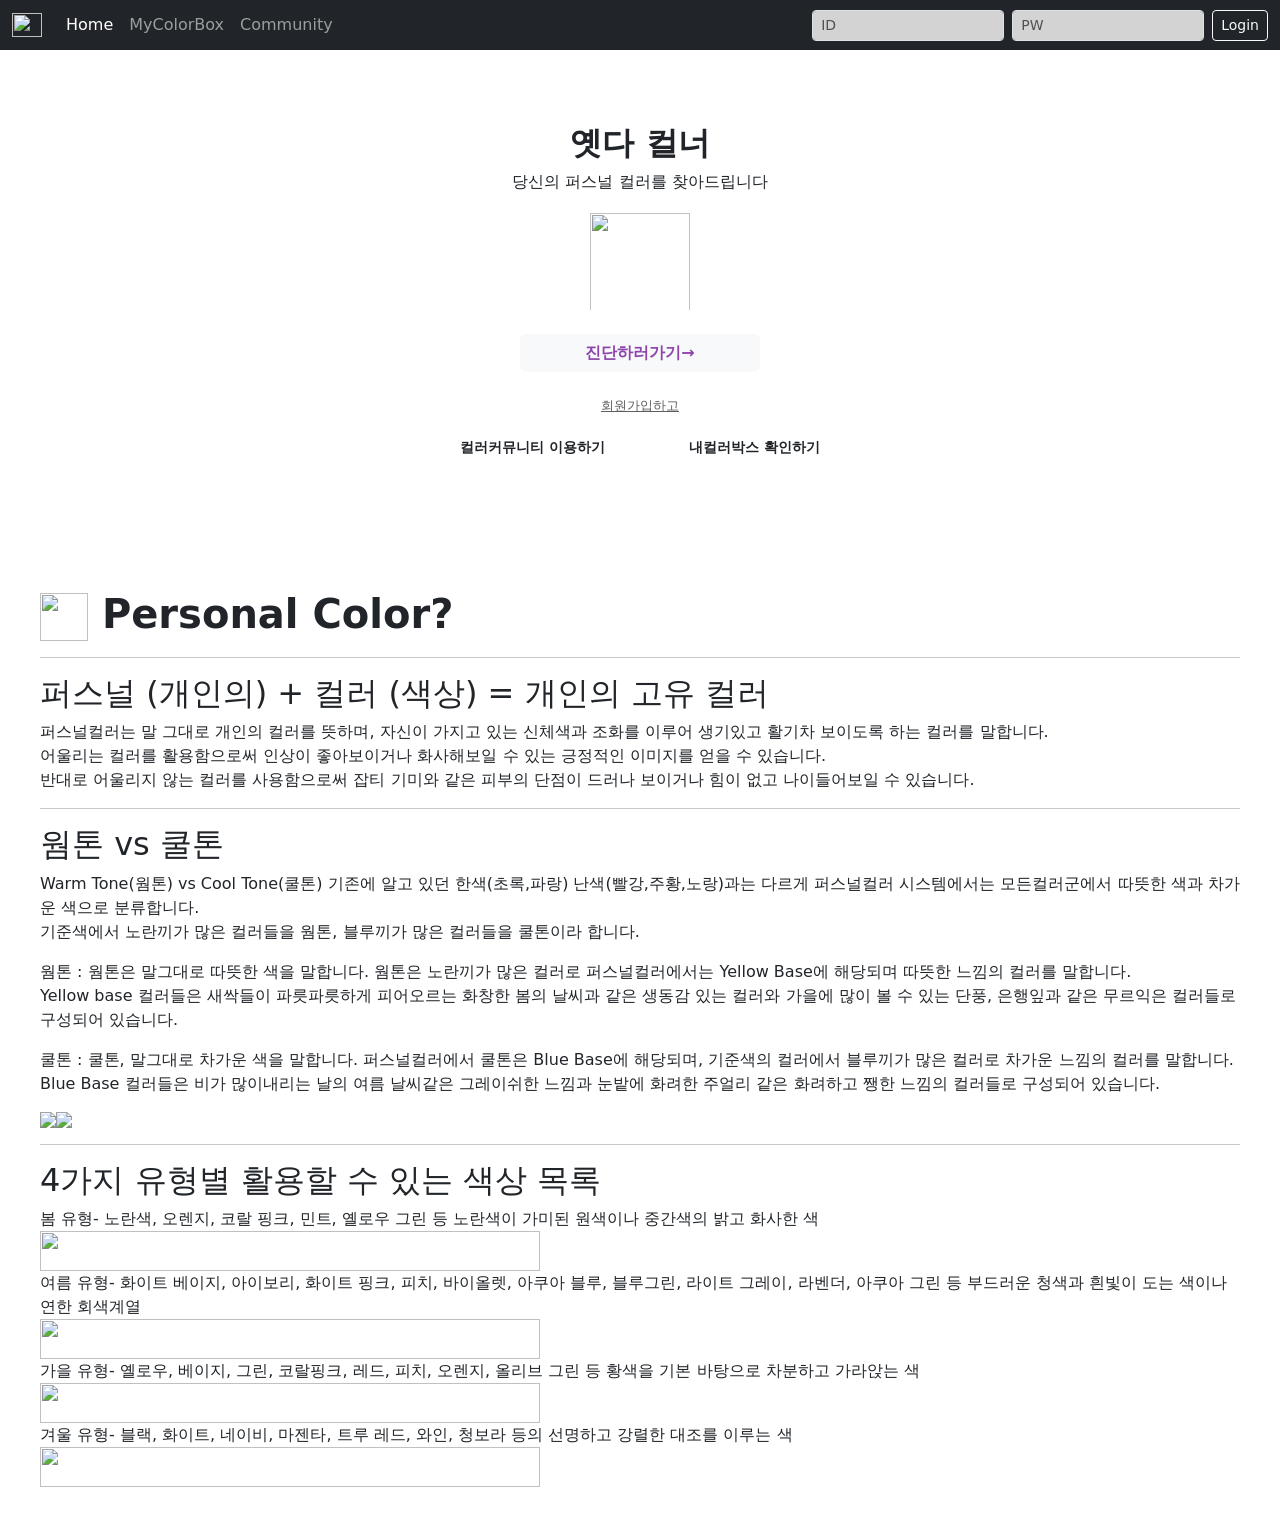
==== commit 984faab2: "[12-23]navbar loginspan 수정" ====
--- a/src/main/resources/static/index.html
+++ b/src/main/resources/static/index.html
@@ -86,7 +86,7 @@
           </li>
         </ul>
         <form>
-        <span class="d-flex align-items-center mt-2" style="margin-top:15px;"  id="loginSpan">
+        <span class="d-flex align-items-center mt-3" style="margin-top:20px;"  id="loginSpan">
           
             <input class="form-control me-2 form-control-sm " style="background-color: lightgrey;" placeholder="ID" aria-label="ID" id="id">
             <input class="form-control me-2 form-control-sm " style="background-color: lightgrey;" placeholder="PW" aria-label="PW" id="pw" type="password">
